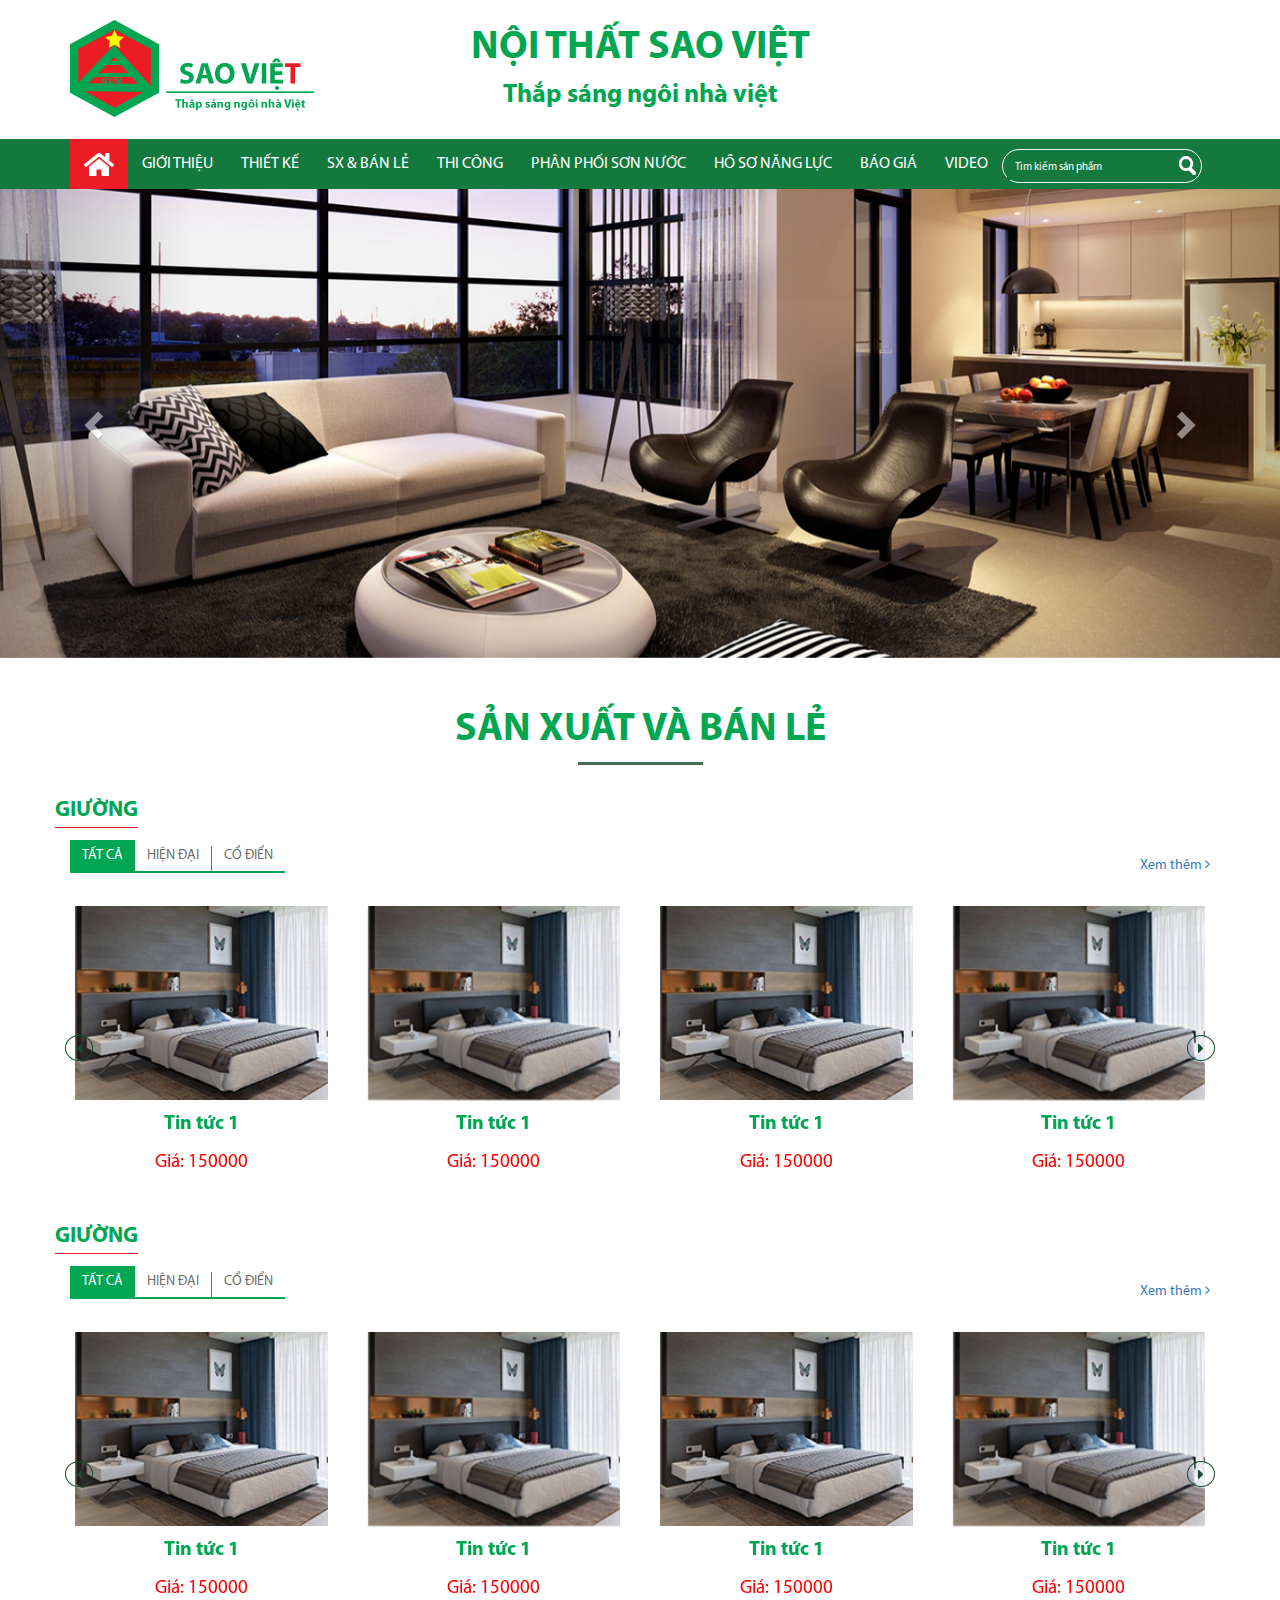
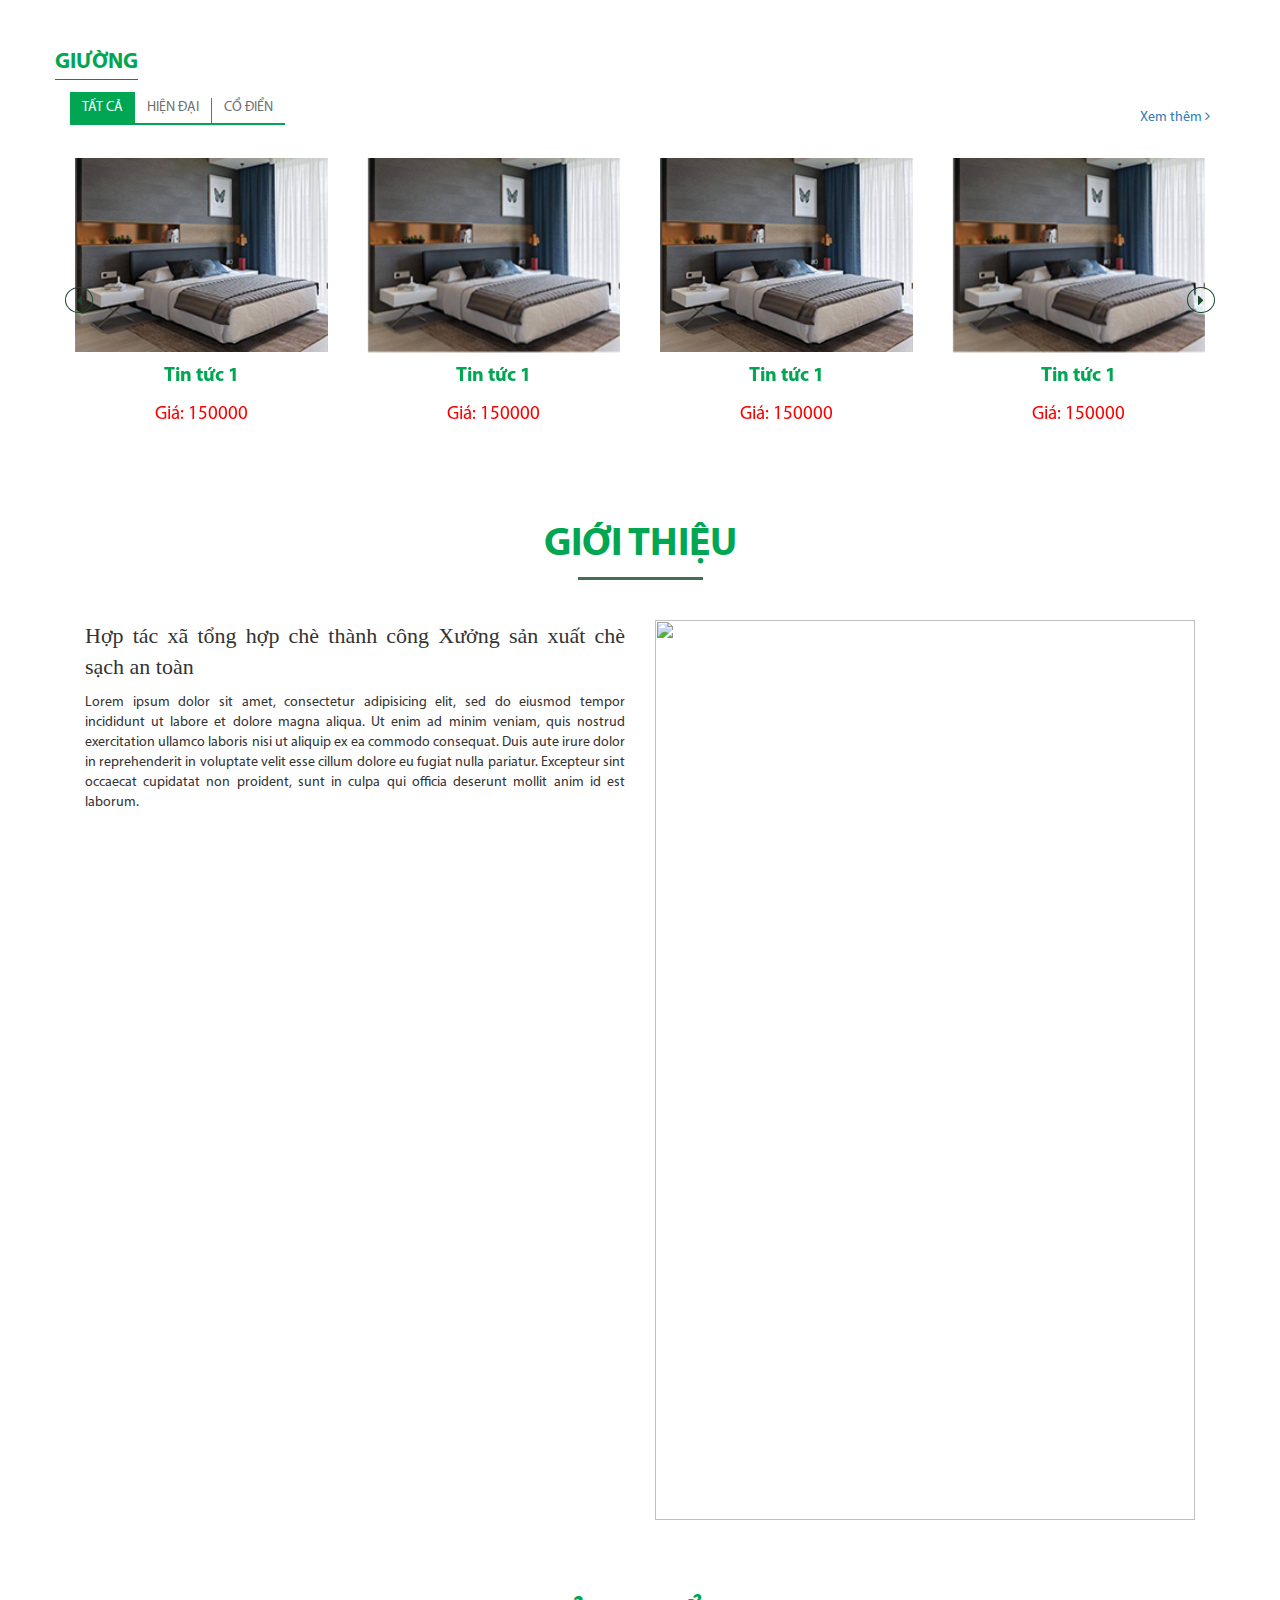
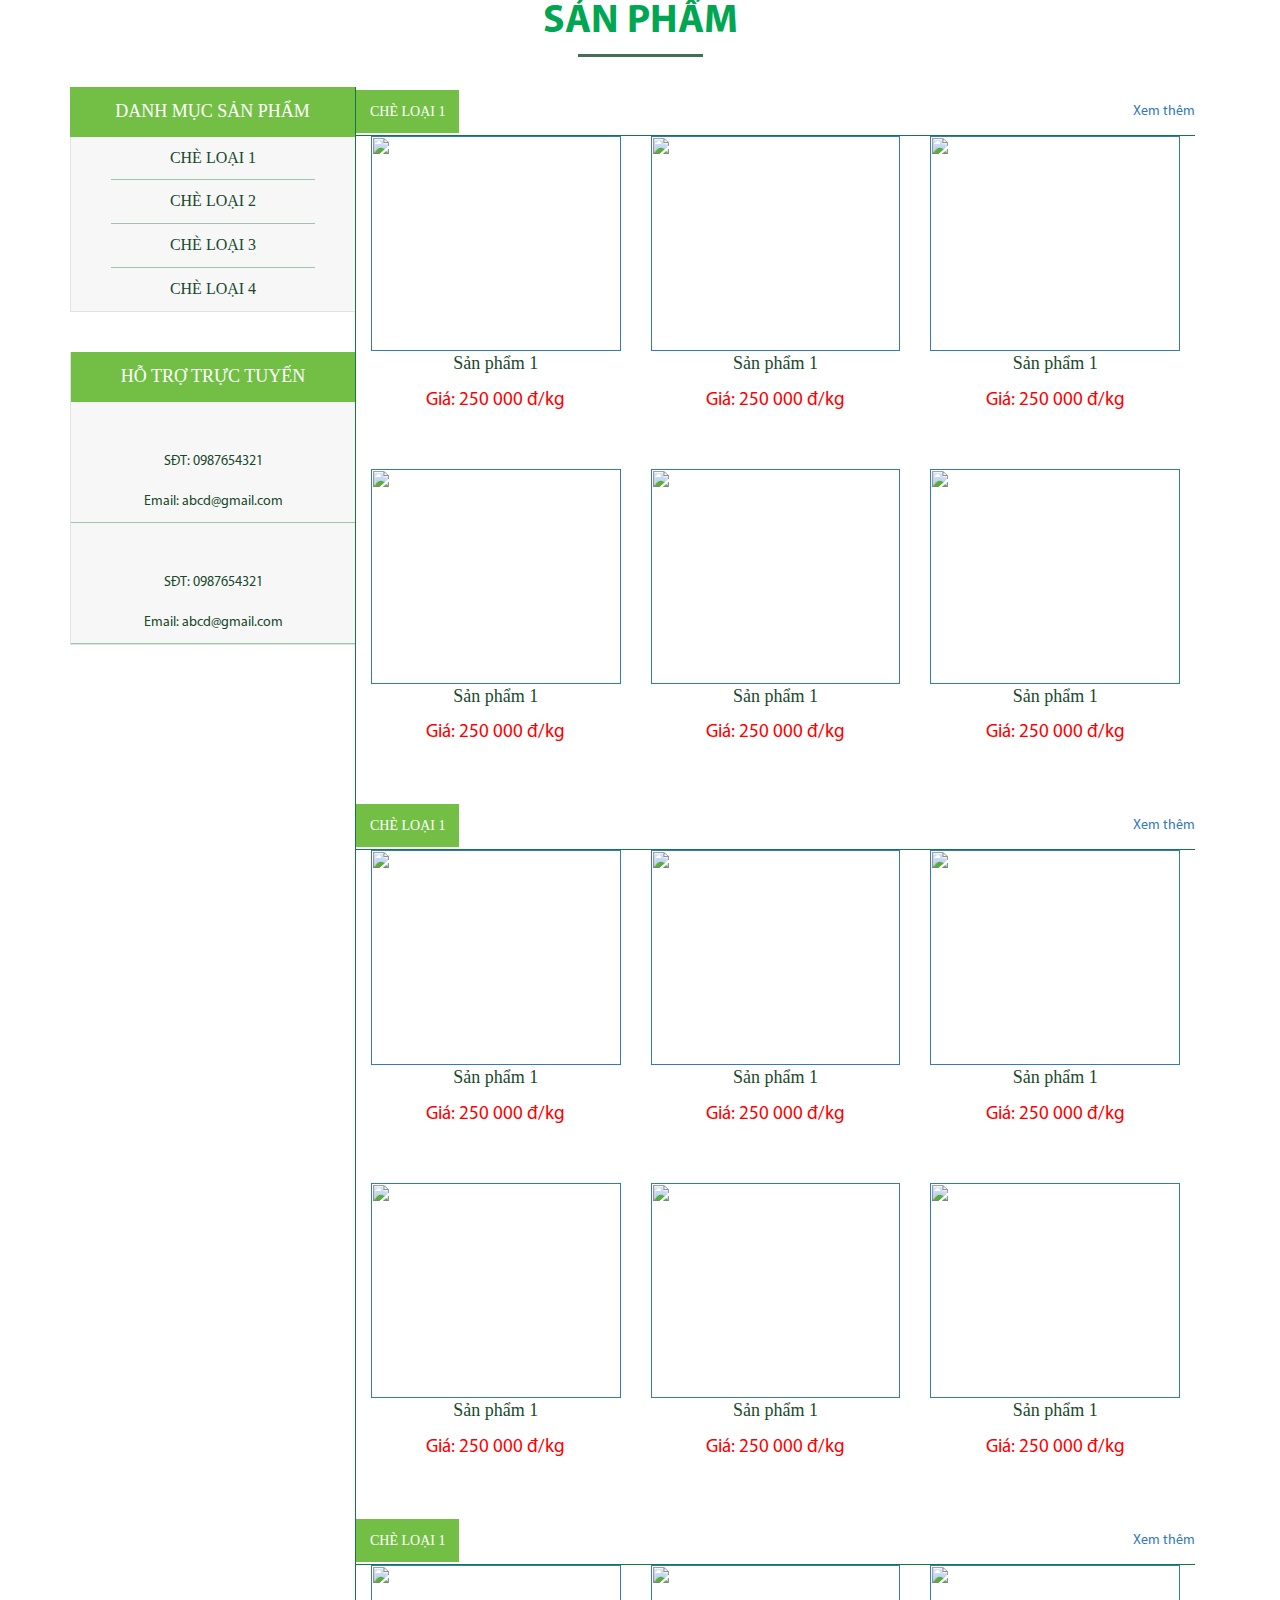
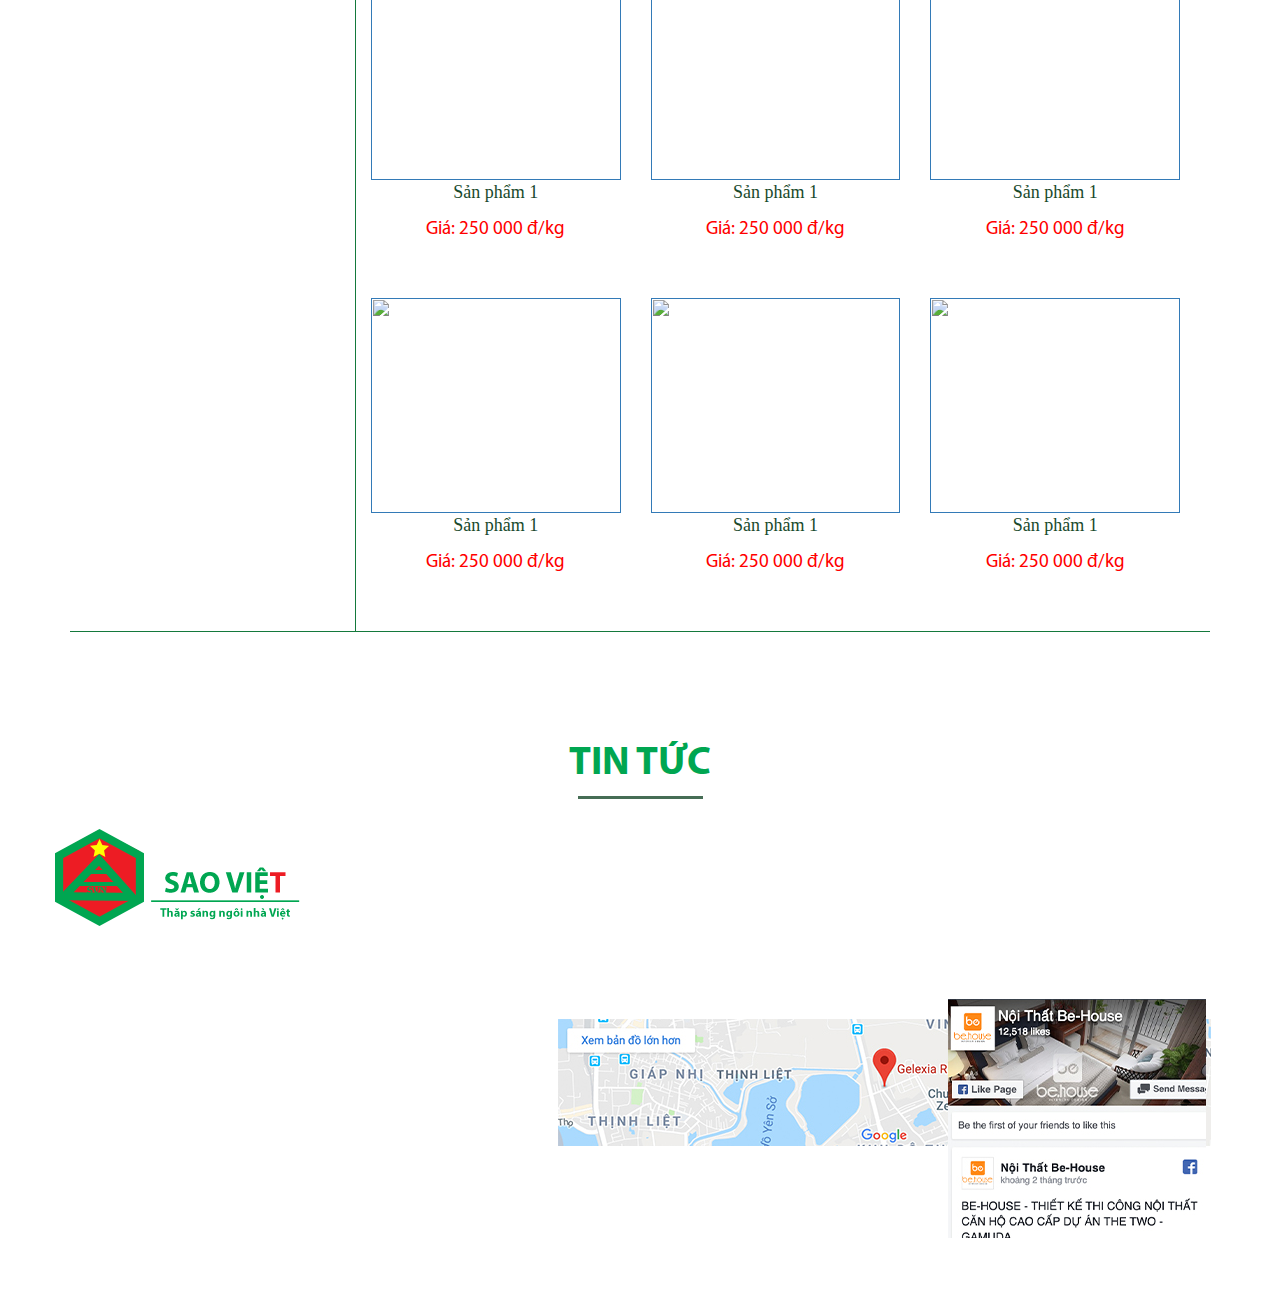
==== index.html @ bfa1d826 "first commit" ====
<html>

<head>
	<meta charset="utf-8" />
	<meta name="viewport" content="width=device-width, initial-scale=1">
	<title>Trang chủ</title>
    <!-- <link href="mmenu/jquery.mmenu.all.min.css" rel="stylesheet" /> -->
	<link rel="stylesheet" type="text/css" href="css/animate.css" />
    <link rel="stylesheet" type="text/css" href="css/owl.carousel.css" />
    <link rel="stylesheet" type="text/css" href="css/bootstrap.min.css" />
    <link rel="stylesheet" type="text/css" href="css/font-awesome.min.css" />
    <link rel="stylesheet" type="text/css" href="css/jquery.bxslider.css" />
    <link rel="stylesheet" type="text/css" href="css/jquery.fancybox.min.css" />
    <link rel="stylesheet" type="text/css" href="css/slick.css" />
    <link rel="stylesheet" type="text/css" href="css/style.css" />
    <link rel="stylesheet" type="text/css" href="css/cus.css" />
    <link rel="stylesheet" type="text/css" href="css/responsive.css" />
    <script src="js/jquery-2.1.4.min.js"></script>
    <script src="js/bootstrap.min.js"></script>
    <script src="js/owl.carousel.min.js"></script> 
    
    <script src="js/slick.min.js"></script>
    <script src="js/jquery.fancybox.min.js"></script>
    <script src="js/script.js"></script>
</head>

<body>
	<header id="header" class="">
        <div class="container">
            <div class="row">
                <div class="top_header">
                    <div class="col-md-3 col-xs-12 box-logo">
                        <a href="" title=""><img src="images/logo.png" class="logo-img" alt=""></a>
                    </div>
                    <div class="col-md-6 col-xs-12">
                        <p class="company_name">Nội thất sao việt</p>
                        <p class="company_namex">Thắp sáng ngôi nhà việt</p>
                        
                    </div>
                    <div class="col-md-3"></div>
                </div>
            </div>
            
        </div>
    </header><!-- /header -->
    
    <div class="menu visible-lg visible-md">         
        <div class="container">
            <ul class="navi">
                <li class="active"><a href=""><img src="images/home.png" alt=""></a></li>
                <li>
                    <a href="#">
                        Giới thiệu
                    </a>
                    
                </li>
                <li>
                    <a href="#">Thiết kế
                    </a>
                    <ul class="vk-menu__child">
                        <li><a href="">Công trình 1</a></li>
                        <li><a href="">Công trình 1</a></li>
                        <li><a href="">Công trình 1</a></li>                        
                    </ul>
                </li>
                <li>
                    <a href="#">SX & bán lẻ
                    </a>
                    <ul class="vk-menu__child">
                        <li><a href="">Công trình 1</a></li>
                        <li><a href="">Công trình 1</a></li>
                        <li><a href="">Công trình 1</a></li>                        
                    </ul>
                </li>
                <li>
                    <a href="#">Thi công</a>                    
                </li>
                
                <li><a href="#" title="">Phân phối sơn nước</a></li>
                <li><a href="#" title="">Hồ sơ năng lực</a></li>
                <li><a href="#" title="">Báo giá</a></li>
                <li><a href="#" title="">Video</a></li>
                <li class="box-search">
                    <div class="search-text" id="search_text">
                        <form action="">
                            <div class="form-group" style="margin-bottom: 0px;">
                                <input type="text" placeholder="Tìm kiếm sản phẩm" class="input-search text" name="txtSearch">
                                <input type="submit" class="btn-search" id="search_btn" name="">
                            </div>
                        </form>
                    </div>
                </li>
                
            </ul> 
        </div>           
    </div>
    <div class="visible-xs visible-sm">
        <div class="vk-header__search">
            <div class="container">
                <a href="#menuMobile" class="menu_Mobile" data-toggle="collapse" class="_btn d-lg-none menu_title"><i class="fa fa-bars"></i> Menu</a>
            </div>
        </div>
        <nav class="vk-header__menu-mobile">
            <ul class="vk-menu__mobile collapse" id="menuMobile">
                <li><a href="#">Trang chủ</a></li>
                <li>
                    <a href="#">Giới thiệu</a>
                    
                </li>
                <li>
                    <a href="#">Thiết kế</a>
                    <a href="#menu1" data-toggle="collapse" class="_arrow-mobile"><i class="_icon fa fa-angle-down"></i></a>
                    <ul class="collapse" id="menu1">
                        <li><a href="#">Công trình 1</a></li>
                        <li><a href="#">Công trình 1</a></li>
                        <li><a href="#">Công trình 1</a></li>
                        <li><a href="#">Công trình 1</a></li>
                        <li><a href="#">Công trình 1</a></li>
                        
                    </ul>
                </li>
                <li>
                    <a href="#">SX & Bán lẻ</a>
                    <a href="#menu2" data-toggle="collapse" class="_arrow-mobile"><i class="_icon fa fa-angle-down"></i></a>
                    <ul class="collapse" id="menu2">
                        <li><a href="#">Công trình 1</a></li>
                        <li><a href="#">Công trình 1</a></li>
                        <li><a href="#">Công trình 1</a></li>
                        <li><a href="#">Công trình 1</a></li>
                        <li><a href="#">Công trình 1</a></li>
                        
                    </ul>
                </li>
                <li>
                    <a href="#">Thi công</a>
                    <a href="#menu3" data-toggle="collapse" class="_arrow-mobile"><i class="_icon fa fa-angle-down"></i></a>
                    <ul class="collapse" id="menu3">
                        <li><a href="#">Công trình 1</a></li>
                        <li><a href="#">Công trình 1</a></li>
                        <li><a href="#">Công trình 1</a></li>
                        <li><a href="#">Công trình 1</a></li>
                        <li><a href="#">Công trình 1</a></li>
                        
                    </ul>
                </li>
                <li>
                    <a href="#">Phân phối sơn nước</a>
                    <a href="#menu4" data-toggle="collapse" class="_arrow-mobile"><i class="_icon fa fa-angle-down"></i></a>
                    <ul class="collapse" id="menu5">
                        <li><a href="#">Công trình 1</a></li>
                        <li><a href="#">Công trình 1</a></li>
                        <li><a href="#">Công trình 1</a></li>
                        <li><a href="#">Công trình 1</a></li>
                        <li><a href="#">Công trình 1</a></li>
                        
                    </ul>
                </li>
                <li><a href="#">Hồ sơ năng lực</a></li>
                <li><a href="#">Báo giá</a></li>
                <li><a href="#">Video</a></li>
                
            </ul>
        </nav>
        
    </div>
    <div class="slider">
        
        <div class="">
            <div class="">
                <div id="carousel-id" class="carousel slide" data-ride="carousel">
                   
                    <div class="carousel-inner">
                        <div class="item">
                            <img src="images/banner.jpg">
                        </div>
                        <div class="item">
                           <img src="images/banner.jpg">
                           
                        </div>
                        <div class="item active">
                            
                           <img src="images/banner.jpg">
                        </div>
                    </div>
                    <a class="left carousel-control" href="#carousel-id" data-slide="prev"><span class="glyphicon glyphicon-chevron-left"></span></a>
                    <a class="right carousel-control" href="#carousel-id" data-slide="next"><span class="glyphicon glyphicon-chevron-right"></span></a>
                </div>
            </div>
        </div>
    </div>
    <div class="content-home">
        <div class="container">
            <div class="row">
                <h2 class="title_home">Sản xuất và bán lẻ</h2>
                <div class="dongke"><span></span></div>
                <div class="list-cate-product mt-30">
                    <div class="pull-left"><a href="" class="cate-name">Giường</a></div>
                    <div class="box-cate">
                        <div class="top-box">
                            <ul class="cate-child">
                                <li class="active"><a href="" title="">Tất cả</a></li>
                                <li><a href="" title="">Hiện đại</a></li>
                                <li><a href="" title="">Cổ điển</a></li>
                            </ul>
                            <div class="pull-right"><a href="" class="read-more">Xem thêm <i class="fa fa-angle-right"></i></a></div>
                        </div>
                        <div class="list-product-item">
                            <div class="owl-carousel owl-theme owl-carousel-product owl-carousel-product2">
                                <div class="item">
                                    <a href="" title=""><img src="images/p1.jpg" alt="">
                                    </a>
                                    
                                    <div class="footer-cate">
                                        <p class="name_product"><a href="" title="">Tin tức 1</a></p>
                                        <div class="price tac">
                                            <span class="price_news">Giá: 150000</span>
                                        </div>
                                    </div>
                                </div>
                                <div class="item">
                                    <a href="" title=""><img src="images/p1.jpg" alt="">
                                    </a>
                                    <div class="footer-cate">
                                        <p class="name_product"><a href="" title="">Tin tức 1</a></p>
                                        <div class="price tac">
                                            <span class="price_news">Giá: 150000</span>
                                        </div>
                                    </div>
                                </div>
                                <div class="item">
                                    <a href="" title=""><img src="images/p1.jpg" alt="">
                                    </a>
                                    <div class="footer-cate">
                                        <p class="name_product"><a href="" title="">Tin tức 1</a></p>
                                        <div class="price tac">
                                            <span class="price_news">Giá: 150000</span>
                                        </div>
                                    </div>
                                </div>
                                <div class="item">
                                    <a href="" title=""><img src="images/p1.jpg" alt="">
                                    </a>
                                    <div class="footer-cate">
                                        <p class="name_product"><a href="" title="">Tin tức 1</a></p>
                                        <div class="price tac">
                                            <span class="price_news">Giá: 150000</span>
                                        </div>
                                    </div>
                                </div>
                                <div class="item">
                                    <a href="" title=""><img src="images/p1.jpg" alt="">
                                    </a>
                                    <div class="footer-cate">
                                        <p class="name_product"><a href="" title="">Tin tức 1</a></p>
                                        <div class="price tac">
                                            <span class="price_news">Giá: 150000</span>
                                        </div>
                                    </div>
                                </div>
                                <div class="item">
                                    <a href="" title=""><img src="images/p1.jpg" alt="">
                                    </a>
                                    <div class="footer-cate">
                                        <p class="name_product"><a href="" title="">Tin tức 1</a></p>
                                        <div class="price tac">
                                            <span class="price_news">Giá: 150000</span>
                                        </div>
                                    </div>
                                </div>
                            </div>
                        </div>                        
                    </div>
                </div>
                <div class="list-cate-product mt-30">
                    <div class="pull-left"><a href="" class="cate-name">Giường</a></div>
                    <div class="box-cate">
                        <div class="top-box">
                            <ul class="cate-child">
                                <li class="active"><a href="" title="">Tất cả</a></li>
                                <li><a href="" title="">Hiện đại</a></li>
                                <li><a href="" title="">Cổ điển</a></li>
                            </ul>
                            <div class="pull-right"><a href="" class="read-more">Xem thêm <i class="fa fa-angle-right"></i></a></div>
                        </div>
                        <div class="list-product-item">
                            <div class="owl-carousel owl-theme owl-carousel-product owl-carousel-product2">
                                <div class="item">
                                    <a href="" title=""><img src="images/p1.jpg" alt="">
                                    </a>
                                    
                                    <div class="footer-cate">
                                        <p class="name_product"><a href="" title="">Tin tức 1</a></p>
                                        <div class="price tac">
                                            <span class="price_news">Giá: 150000</span>
                                        </div>
                                    </div>
                                </div>
                                <div class="item">
                                    <a href="" title=""><img src="images/p1.jpg" alt="">
                                    </a>
                                    <div class="footer-cate">
                                        <p class="name_product"><a href="" title="">Tin tức 1</a></p>
                                        <div class="price tac">
                                            <span class="price_news">Giá: 150000</span>
                                        </div>
                                    </div>
                                </div>
                                <div class="item">
                                    <a href="" title=""><img src="images/p1.jpg" alt="">
                                    </a>
                                    <div class="footer-cate">
                                        <p class="name_product"><a href="" title="">Tin tức 1</a></p>
                                        <div class="price tac">
                                            <span class="price_news">Giá: 150000</span>
                                        </div>
                                    </div>
                                </div>
                                <div class="item">
                                    <a href="" title=""><img src="images/p1.jpg" alt="">
                                    </a>
                                    <div class="footer-cate">
                                        <p class="name_product"><a href="" title="">Tin tức 1</a></p>
                                        <div class="price tac">
                                            <span class="price_news">Giá: 150000</span>
                                        </div>
                                    </div>
                                </div>
                                <div class="item">
                                    <a href="" title=""><img src="images/p1.jpg" alt="">
                                    </a>
                                    <div class="footer-cate">
                                        <p class="name_product"><a href="" title="">Tin tức 1</a></p>
                                        <div class="price tac">
                                            <span class="price_news">Giá: 150000</span>
                                        </div>
                                    </div>
                                </div>
                                <div class="item">
                                    <a href="" title=""><img src="images/p1.jpg" alt="">
                                    </a>
                                    <div class="footer-cate">
                                        <p class="name_product"><a href="" title="">Tin tức 1</a></p>
                                        <div class="price tac">
                                            <span class="price_news">Giá: 150000</span>
                                        </div>
                                    </div>
                                </div>
                            </div>
                        </div>                        
                    </div>
                </div>
                <div class="list-cate-product mt-30">
                    <div class="pull-left"><a href="" class="cate-name">Giường</a></div>
                    <div class="box-cate">
                        <div class="top-box">
                            <ul class="cate-child">
                                <li class="active"><a href="" title="">Tất cả</a></li>
                                <li><a href="" title="">Hiện đại</a></li>
                                <li><a href="" title="">Cổ điển</a></li>
                            </ul>
                            <div class="pull-right"><a href="" class="read-more">Xem thêm <i class="fa fa-angle-right"></i></a></div>
                        </div>
                        <div class="list-product-item">
                            <div class="owl-carousel owl-theme owl-carousel-product owl-carousel-product2">
                                <div class="item">
                                    <a href="" title=""><img src="images/p1.jpg" alt="">
                                    </a>
                                    
                                    <div class="footer-cate">
                                        <p class="name_product"><a href="" title="">Tin tức 1</a></p>
                                        <div class="price tac">
                                            <span class="price_news">Giá: 150000</span>
                                        </div>
                                    </div>
                                </div>
                                <div class="item">
                                    <a href="" title=""><img src="images/p1.jpg" alt="">
                                    </a>
                                    <div class="footer-cate">
                                        <p class="name_product"><a href="" title="">Tin tức 1</a></p>
                                        <div class="price tac">
                                            <span class="price_news">Giá: 150000</span>
                                        </div>
                                    </div>
                                </div>
                                <div class="item">
                                    <a href="" title=""><img src="images/p1.jpg" alt="">
                                    </a>
                                    <div class="footer-cate">
                                        <p class="name_product"><a href="" title="">Tin tức 1</a></p>
                                        <div class="price tac">
                                            <span class="price_news">Giá: 150000</span>
                                        </div>
                                    </div>
                                </div>
                                <div class="item">
                                    <a href="" title=""><img src="images/p1.jpg" alt="">
                                    </a>
                                    <div class="footer-cate">
                                        <p class="name_product"><a href="" title="">Tin tức 1</a></p>
                                        <div class="price tac">
                                            <span class="price_news">Giá: 150000</span>
                                        </div>
                                    </div>
                                </div>
                                <div class="item">
                                    <a href="" title=""><img src="images/p1.jpg" alt="">
                                    </a>
                                    <div class="footer-cate">
                                        <p class="name_product"><a href="" title="">Tin tức 1</a></p>
                                        <div class="price tac">
                                            <span class="price_news">Giá: 150000</span>
                                        </div>
                                    </div>
                                </div>
                                <div class="item">
                                    <a href="" title=""><img src="images/p1.jpg" alt="">
                                    </a>
                                    <div class="footer-cate">
                                        <p class="name_product"><a href="" title="">Tin tức 1</a></p>
                                        <div class="price tac">
                                            <span class="price_news">Giá: 150000</span>
                                        </div>
                                    </div>
                                </div>
                            </div>
                        </div>                        
                    </div>
                </div>
            </div>
        </div>
    </div>
    <div class="content-home">
        <div class="container">
            <h2 class="title_home">Giới thiệu</h2>
            <div class="dongke"><span></span></div>
            <div class="box-about">
                <div class="col-md-6 col-xs-12 left">
                    <p style="font-family: OpenB; font-size: 22px;">Hợp tác xã tổng hợp chè thành công Xưởng sản xuất chè sạch an toàn</p>
                    <p>Lorem ipsum dolor sit amet, consectetur adipisicing elit, sed do eiusmod
                    tempor incididunt ut labore et dolore magna aliqua. Ut enim ad minim veniam,
                    quis nostrud exercitation ullamco laboris nisi ut aliquip ex ea commodo
                    consequat. Duis aute irure dolor in reprehenderit in voluptate velit esse
                    cillum dolore eu fugiat nulla pariatur. Excepteur sint occaecat cupidatat non
                    proident, sunt in culpa qui officia deserunt mollit anim id est laborum.</p>
                </div>
                <div class="col-md-6 col-xs-12 right">
                    <img src="images/about.jpg" alt="" style="width: 100%;">
                </div>
            </div>
        </div>
    </div>
    <div class="content-home">
        <div class="container">
            <h2 class="title_home">Sản phẩm</h2>
            <div class="dongke"><span></span></div>
            <div class="box-product-home">
                <div class="col-md-3 left pdr-0 pdl-0">
                    <div class="title-cate"><h4>Danh mục sản phẩm</h4></div>
                    <div class="list-category">
                        <p class=""><a href="" title="">Chè loại 1</a></p>
                        <p><a href="" title=""><span>Chè loại 2</span></a></p>
                        <p><a href="" title=""><span>Chè loại 3</span></a></p>
                        <p><a href="" title=""><span>Chè loại 4</span></a></p>
                    </div>
                    <div class="list-category box-support">
                        <div class="title-cate"><h4>Hỗ trợ trực tuyến</h4></div>
                        <div class="box1">
                            <p><img src="images/a1.png" alt=""></p>
                            <p>SĐT: 0987654321</p>
                            <p>Email: abcd@gmail.com</p>
                        </div>
                        <div class="box1">
                            <p><img src="images/a1.png" alt=""></p>
                            <p>SĐT: 0987654321</p>
                            <p>Email: abcd@gmail.com</p>
                        </div>
                    </div>
                </div>
                <div class="col-md-9 pdl-0 right">
                    <div class="box-cate1">
                        <div class="top-head">
                            <div class="pull-left"><span class="name-cate">Chè loại 1</span></div>
                            <div class="pull-right"><a href="" title="">Xem thêm</a></div>
                        </div>
                        <div class="list-item-product">
                            <div class="col-md-4 mb-30">
                                <a href="" title="">
                                    <img src="images/sp1.jpg" alt="">
                                    <p class="product_name name_news"><a href="" title="">Sản phẩm 1</a></p>
                                </a>
                                <p class="price">Giá: 250 000 đ/kg</p>
                            </div>
                            <div class="col-md-4 mb-30">
                                <a href="" title="">
                                    <img src="images/sp1.jpg" alt="">
                                    <p class="product_name name_news"><a href="" title="">Sản phẩm 1</a></p>
                                </a>
                                <p class="price">Giá: 250 000 đ/kg</p>
                            </div>
                            <div class="col-md-4 mb-30">
                                <a href="" title="">
                                    <img src="images/sp1.jpg" alt="">
                                    <p class="product_name name_news"><a href="" title="">Sản phẩm 1</a></p>
                                </a>
                                <p class="price">Giá: 250 000 đ/kg</p>
                            </div>
                            <div class="col-md-4 mb-30">
                                <a href="" title="">
                                    <img src="images/sp1.jpg" alt="">
                                    <p class="product_name name_news"><a href="" title="">Sản phẩm 1</a></p>
                                </a>
                                <p class="price">Giá: 250 000 đ/kg</p>
                            </div>
                            <div class="col-md-4 mb-30">
                                <a href="" title="">
                                    <img src="images/sp1.jpg" alt="">
                                    <p class="product_name name_news"><a href="" title="">Sản phẩm 1</a></p>
                                </a>
                                <p class="price">Giá: 250 000 đ/kg</p>
                            </div>
                            <div class="col-md-4 mb-30">
                                <a href="" title="">
                                    <img src="images/sp1.jpg" alt="">
                                    <p class="product_name name_news"><a href="" title="">Sản phẩm 1</a></p>
                                </a>
                                <p class="price">Giá: 250 000 đ/kg</p>
                            </div>
                        </div>
                    </div>
                    <div class="box-cate1">
                        <div class="top-head">
                            <div class="pull-left"><span class="name-cate">Chè loại 1</span></div>
                            <div class="pull-right"><a href="" title="">Xem thêm</a></div>
                        </div>
                        <div class="list-item-product">
                            <div class="col-md-4 mb-30">
                                <a href="" title="">
                                    <img src="images/sp1.jpg" alt="">
                                    <p class="product_name name_news"><a href="" title="">Sản phẩm 1</a></p>
                                </a>
                                <p class="price">Giá: 250 000 đ/kg</p>
                            </div>
                            <div class="col-md-4 mb-30">
                                <a href="" title="">
                                    <img src="images/sp1.jpg" alt="">
                                    <p class="product_name name_news"><a href="" title="">Sản phẩm 1</a></p>
                                </a>
                                <p class="price">Giá: 250 000 đ/kg</p>
                            </div>
                            <div class="col-md-4 mb-30">
                                <a href="" title="">
                                    <img src="images/sp1.jpg" alt="">
                                    <p class="product_name name_news"><a href="" title="">Sản phẩm 1</a></p>
                                </a>
                                <p class="price">Giá: 250 000 đ/kg</p>
                            </div>
                            <div class="col-md-4 mb-30">
                                <a href="" title="">
                                    <img src="images/sp1.jpg" alt="">
                                    <p class="product_name name_news"><a href="" title="">Sản phẩm 1</a></p>
                                </a>
                                <p class="price">Giá: 250 000 đ/kg</p>
                            </div>
                            <div class="col-md-4 mb-30">
                                <a href="" title="">
                                    <img src="images/sp1.jpg" alt="">
                                    <p class="product_name name_news"><a href="" title="">Sản phẩm 1</a></p>
                                </a>
                                <p class="price">Giá: 250 000 đ/kg</p>
                            </div>
                            <div class="col-md-4 mb-30">
                                <a href="" title="">
                                    <img src="images/sp1.jpg" alt="">
                                    <p class="product_name name_news"><a href="" title="">Sản phẩm 1</a></p>
                                </a>
                                <p class="price">Giá: 250 000 đ/kg</p>
                            </div>
                        </div>
                    </div>
                    <div class="box-cate1">
                        <div class="top-head">
                            <div class="pull-left"><span class="name-cate">Chè loại 1</span></div>
                            <div class="pull-right"><a href="" title="">Xem thêm</a></div>
                        </div>
                        <div class="list-item-product">
                            <div class="col-md-4 mb-30">
                                <a href="" title="">
                                    <img src="images/sp1.jpg" alt="">
                                    <p class="product_name name_news"><a href="" title="">Sản phẩm 1</a></p>
                                </a>
                                <p class="price">Giá: 250 000 đ/kg</p>
                            </div>
                            <div class="col-md-4 mb-30">
                                <a href="" title="">
                                    <img src="images/sp1.jpg" alt="">
                                    <p class="product_name name_news"><a href="" title="">Sản phẩm 1</a></p>
                                </a>
                                <p class="price">Giá: 250 000 đ/kg</p>
                            </div>
                            <div class="col-md-4 mb-30">
                                <a href="" title="">
                                    <img src="images/sp1.jpg" alt="">
                                    <p class="product_name name_news"><a href="" title="">Sản phẩm 1</a></p>
                                </a>
                                <p class="price">Giá: 250 000 đ/kg</p>
                            </div>
                            <div class="col-md-4 mb-30">
                                <a href="" title="">
                                    <img src="images/sp1.jpg" alt="">
                                    <p class="product_name name_news"><a href="" title="">Sản phẩm 1</a></p>
                                </a>
                                <p class="price">Giá: 250 000 đ/kg</p>
                            </div>
                            <div class="col-md-4 mb-30">
                                <a href="" title="">
                                    <img src="images/sp1.jpg" alt="">
                                    <p class="product_name name_news"><a href="" title="">Sản phẩm 1</a></p>
                                </a>
                                <p class="price">Giá: 250 000 đ/kg</p>
                            </div>
                            <div class="col-md-4 mb-30">
                                <a href="" title="">
                                    <img src="images/sp1.jpg" alt="">
                                    <p class="product_name name_news"><a href="" title="">Sản phẩm 1</a></p>
                                </a>
                                <p class="price">Giá: 250 000 đ/kg</p>
                            </div>
                        </div>
                    </div>
                </div>
            </div>
        </div>
    </div>
    <div class="content-home">
        <div class="container">
            <h2 class="title_home">Tin tức</h2>
            <div class="dongke"><span></span></div>
            
            <div class="list-item-news">
                <div class="owl-carousel owl-theme owl-carousel-news">
                    <div class="item">
                        <a href="" title=""><img src="images/news1.jpg" alt="">
                        </a>
                        <p class="name_news"><a href="" title="">Tin tức 1</a></p>
                        <div class="description-news">
                            Lorem ipsum dolor sit amet, consectetur adipisicing elit, sed do eiusmod
                            tempor incididunt ut labore et dolore magna aliqua.
                        </div>
                    </div>
                    <div class="item">
                        <a href="" title=""><img src="images/news2.jpg" alt="">
                        </a>
                        <p class="name_news"><a href="" title="">Tin tức 1</a></p>
                        <div class="description-news">
                            Lorem ipsum dolor sit amet, consectetur adipisicing elit, sed do eiusmod
                            tempor incididunt ut labore et dolore magna aliqua.
                        </div>
                    </div>
                    <div class="item">
                        <a href="" title=""><img src="images/news3.jpg" alt="">
                        </a>
                        <p class="name_news"><a href="" title="">Tin tức 1</a></p>
                        <div class="description-news">
                            Lorem ipsum dolor sit amet, consectetur adipisicing elit, sed do eiusmod
                            tempor incididunt ut labore et dolore magna aliqua.
                        </div>
                    </div>
                    <div class="item">
                        <a href="" title=""><img src="images/news3.jpg" alt="">
                        </a>
                        <p class="name_news"><a href="" title="">Tin tức 1</a></p>
                        <div class="description-news">
                            Lorem ipsum dolor sit amet, consectetur adipisicing elit, sed do eiusmod
                            tempor incididunt ut labore et dolore magna aliqua.
                        </div>
                    </div>
                </div>
            </div>
        </div>
    </div>
    <footer>
        <div class="container">
            <div class="row top">
                <div class="col-md-5 info pdl-0">
                    <div class="box-logo"><a href="" title=""><img src="images/logo.png" alt=""></a></div>
                    <h3>Hợp tác xã tổng hợp chè thành công</h3>
                    <p>Xưởng sản xuất: Quyết tiến - Tức Tranh - Phú Lương - Thái Nguyên</p>
                    <p>Cửa hàng GTSP: Số nhà 177 -181 Đông Ngạc - Bắc Từ Liêm - Hà Nội</p>
                    <p>SĐT: 0824 070 555 - 0362 556 688 - 0866 132 989</p>
                </div>
                <div class="col-md-4">
                    <p class="map">Bản đồ</p>
                    <div class="box-map">
                        <img src="images/map.jpg" alt="">
                    </div>
                </div>
                <div class="col-md-3 pdr-0">
                    <p class="map">Fanpage</p>
                    <div class="box-page">
                        <img src="images/page.jpg" alt="">
                    </div>
                </div> 
            </div>
            <div class="row">
                <p style="text-align: center; margin-bottom: 30px;">Designed by hungthinhads.com</p>
            </div>
        </div>
    </footer>
</body>

</html>
---- css/style.css ----
*{padding:0;margin:0;}

a:hover{text-decoration:none !important}
ul li{list-style: none;}
.clear{
	clear: both;
}

body{
	font-family: 'MyriaR';
	font-size: 14px;
}
a:hover {
    text-decoration: none !important;
}
.pdl-0{
	padding-left: 0px !important;
}
.pdr-0{
	padding-right: 0px !important;
}
.pdt-10{
	padding-top: 10px;
}
.mt-30{
	margin-top: 30px;
	width: 100%;
	float: left;
}
.mb-30{
	margin-bottom: 30px;
}
@font-face {
    font-family: 'MyriaR';
    src: url('../fonts/MyriadPro-Regular.otf');
    font-style: normal;
}
@font-face {
    font-family: 'MyriaB';
    src: url('../fonts/MyriadPro-Bold.otf'); 
}
@font-face {
    font-family: 'MyriaL';
    src: url('../fonts/MyriadPro-Light.otf'); 
}
@font-face {
    font-family: 'MyriaS';
    src: url('../fonts/MyriadPro-Semibold.otf'); 
}
@font-face {
    font-family: 'MyriaI';
    src: url('../fonts/MyriadWebPro-Italic.ttf'); 
}
header, .slider{
	width: 100%;
	float: left;
}
.top_header{
	width: 100%;
	float: left;
	margin-top: 20px;
}
.company_name{
	font-size: 40px;
	font-family: MyriaB;
	color: #00a651;
	text-transform: uppercase;
	text-align: center;
	margin-bottom: 0px;
}
.company_namex{
	font-size: 26px;
	font-family: MyriaB;
	color: #00a651;
	/*text-transform: uppercase;*/
	text-align: center;
}
.box-item-header{
	font-size: 18px;
}
.logo-img{
	/*margin-top: 50px;*/
}
.slider{
	/*margin-top: 30px;*/
}
.slider img{
	width: 100%;
}

.menu{
	width: 100%;
	float: left;
	background: #14793c;
	margin-top: 15px;
	/*height: 35px;*/
}
.menu ul.navi{
	width: 100%;
	float: left;
	margin-bottom: 0px;
}
.menu ul.navi > li{
	float: left;
    position: relative;
    padding:10px 0px;
    
}
.menu ul.navi > li.active{
	background: #ed1c24;
}
.menu ul.navi > li a{
	color: #fff;
	text-transform: uppercase;
	font-size: 16px;
	padding: 0px 14px;
	line-height: 30px;
}
.menu ul.navi > li:hover{
	background: #ed1c24;
}
.vk-menu__child{
	display: none;
	position: absolute;
    top: 50px;
    left: 0px;
    width: 240px;
    background: #00a651;
}
.vk-menu__child > li{
	margin-bottom: 3px;
	margin-top: 2px
}
.menu .navi li:hover > ul.vk-menu__child {
    display: block;
    z-index: 9999;
}
.vk-menu__child a{
	font-size: 16px !important;
	font-family: MyriaR !important;
}
#search_text {
    background: none repeat scroll 0 0 #14793c;
    border: 1px solid #fff;
    border-radius: 20px;
    /*height: 36px;*/
    /*margin: 15px auto;*/
    width: 200px;
    padding: 2px;
    float: left;
}
.box-search{
	padding-bottom: 0px !important;
	padding-right: 0px !important;
}
.box-search:hover{
	background: none !important;
}
.icon-shopping a, .icon-shopping{
	padding-left: 0px;
}
.icon-shopping a{
	padding:10px 0 0 0 !important;
	
}
.icon-shopping a i{
	font-size: 28px !important;
}
.box-search .text {
    background: none repeat scroll 0 0 #14793c;
    border: none;
    color: #333;
    float: left;
    font-size: 11px;
    width: 162px;
    height: 25px;
    margin: 3px 0 0 2px;
    padding: 5px 2px 5px 8px;
    box-shadow: none;
    color: #fff;
}
.box-search .text::placeholder {
  color: #fff;
}
#search_btn {
    background: url(../images/search.png) no-repeat scroll center center rgba(0, 0, 0, 0);
    border: medium none;
    cursor: pointer;
    font-size: 0;
    height: 20px;
    margin: 3px 0 0 10px;
    width: 17px;
}
.content-home{
	margin-top: 30px;
	margin-bottom: 30px;
	width: 100%;
	float: left;
	/*text-align: center;*/
}

.title_home{
	font-size: 40px;
	font-family: MyriaB;
	text-transform: uppercase;
	color: #00a651;
	text-align: center;
}
.box-about{
	width: 100%;
	float: left;
	margin-top: 40px;
}
.box-about .left{
	text-align: justify;
}
.list-cate-product, .top-box, .list-product-item {
    width: 100%;
    float: left;
}
.cate-name {
    font-size: 22px;
    text-transform: uppercase;
    font-family: MyriaB;
    color: #00a651;
    border-bottom: 1px solid #ed1c24;
    padding-bottom: 5px;
}
.cate-child li{
	float: left;
	border-bottom: 2px solid #00a651;
	padding-bottom: 5px;
	border-right: 1px solid #00a651;
}
.cate-child li:first-child, .cate-child li:last-child{
	border-right: 0px !important;
}
.cate-child li a{
	padding: 8px 12px;
	text-transform: uppercase;
	color: #6e6d6d;
}
.cate-child li.active a{
	background: #00a651;
	color: #fff;
}
.owl-carousel-product .item {
    margin-left: 20px;
    margin-right: 20px;
}
.name_product {
    font-family: MyriaB;
    font-size: 20px;
    text-align: center;
    padding-top: 10px;
}
.name_product a {
    color: #00a651;
}
.price {
    font-size: 18px;
    padding-bottom: 15px;
}
.top-box {
    margin-bottom: 30px;
    margin-top: 20px;
    padding-left: 15px;
    padding-right: 15px;
}
.owl-carousel-product .owl-controls .owl-nav .owl-prev {
    display: inline-block;
    position: absolute;
    top: 50%;
    margin-top: -14px;
    left: 10px;
    margin-left: 0px;
}
.owl-carousel-product .owl-controls .owl-nav .owl-next {
    display: inline-block;
    position: absolute;
    top: 50%;
    margin-top: -14px;
    right: 10px;
    margin-right: 0px;
}
.owl-carousel-product .owl-controls .owl-nav .owl-next i, .owl-carousel-product .owl-controls .owl-nav .owl-prev {
    border: 1px solid #18492b;
    border-radius: 50%;
    padding: 4px 10px;
    color: #18492b;
    font-size: 16px;
}
.name_news{
	text-align: center;
}
.name_news a{
	font-size: 18px;
	font-family: OpenB;
	color: #18492b;
}
.description-news{
	height: 80px;
	overflow:hidden;
}
.box-product-home{
	width: 100%;
	float: left;
	margin-bottom: 30px;
	margin-top: 30px;
	border-bottom: 1px solid #14793c;
}
.box-product-home .left{
	
}
.title-cate{
	text-transform: uppercase;
	font-size: 18px;
	font-family: OpenB;
	text-align: center;	
}

.title-cate h4{
	padding:15px;
	background: #73bf46;
	margin-top: 0px;
	margin-bottom: 0px;
	color: #fff;
}
.list-category{
	text-align: center;
	padding-left: 40px;
	padding-right: 40px;
	border-left: 1px solid #e2e2e2;
	border-bottom: 1px solid #e2e2e2;
	background: #f7f7f7
}
.list-category p{
	padding:10px;
	margin-bottom: 0px;
	border-bottom: 1px solid #9cc5ac;
}
.list-category p:last-child{
	border-bottom: none;
}
/*.list-category p:hover{
	background: #73bf46;
	color: #fff;
}*/
.list-category a{
	text-transform: uppercase;
	color: #18492b;
	font-size: 16px;
	font-family: OpenB;
}
.box-support{
	margin-top: 40px;
	padding-left: 0px !important;
	padding-right: 0px !important;
}
.box-support .box1{
	border-bottom: 1px solid #9cc5ac;
	padding-top: 20px;
	color: #18492b;
}
.box-support p{
	border-bottom: none;
}
.top-head{
	margin-top: 15px;
	border-bottom: 1px solid #14793c;
	width: 100%;
	float: left;
	padding-bottom: 13px;
}
.name-cate{
	background: #73bf46;
	padding: 14px;
	color: #fff;
	text-transform: uppercase;
	font-family: OpenB;
}
.box-product-home .right{
	border-left: 1px solid #14793c;
}
.list-item-product{
	width: 100%;
	float: left;
	text-align: center;
}
.list-item-product img{
	width: 100%;
	height: 215px;
}
.price{
	color: red;
	font-size: 19px;
	text-align: center;
}
footer{
	background: url(../images/bg_footer.jpg) center no-repeat;
	background-size: cover;
	width: 100%;
	float: left;
	color: #fff;
}
footer .row{
	/*margin-top: 30px;*/
}
.info h3{
	text-transform: uppercase;
	font-size: 21px;
	font-family: OpenB;
}
.info p{
	font-size: 19px;
	font-family: OpenB;
	text-transform: uppercase;
}
.map{
	font-size: 21px;
	text-transform: uppercase;
	font-family: OpenB;
	margin-top: 130px;
}
.box-map {
	margin-top: 30px;
}
.box-map iframe {
    width: 100% !important;
}
footer .top{
	border-bottom: 1px solid #fff;
	margin-bottom: 20px;
}
.vk-header__search {
    text-align: right;
}
.vk-menu__mobile {
    border-top: 3px solid white;
    padding: 0px 0px;
    text-transform: uppercase;
    background: #18492b;
}
.vk-menu__mobile li {
    position: relative;
}
.vk-menu__mobile li a {
    border-top: 1px solid rgba(255, 255, 255, 0.3);
    padding: 10px 15px;
    display: block;
    width: 100%;
    color: #fff;
}
.vk-menu__mobile li a._arrow-mobile {
    position: absolute;
    right: 0;
    top: 0;
    width: 50px;
    height: 42px;
    border-left: 1px solid rgba(255, 255, 255, 0.3);
    border-top: none;
    display: -webkit-box;
    display: -ms-flexbox;
    display: flex;
    -webkit-box-align: center;
    -ms-flex-align: center;
    align-items: center;
    -webkit-box-pack: center;
    -ms-flex-pack: center;
    justify-content: center;
}
.menu_Mobile{
	font-size: 18px;
	color: #18492b;
}
.dongke{
	width: 100%;
	float: left;
}
.dongke span{
	width: 125px;
	height: 3px;
	background: #466d55;
	margin:0 auto;
	display: block;
}
.btn-send {
    border: 1px solid #37b9e5;
    width: 80px;
    background: #fff;
    border-radius: 10px;
    color: #000;
    font-weight: bold;
    font-size: 16px;
}
.slider_customer{
	width: 100%;
	float: left;
	margin-top: 30px;
	background: url('../images/khachang.jpg') no-repeat;
	background-size: cover;
	color: #fff;
}
.slider_customer .item{
	text-align: center;
	padding: 30px;
	/*margin-bottom: 40px;*/
}
.slider_customer .item img{
	width: 124px;
	height: 124px;
	margin: auto;
}
.content_customer{
	color: #fff;
}
.cate_name{
	color: #555555;
	font-family: MyriaB;
}
.content-home-cate{
	width: 100%;
	float: left;
	margin-top: 20px;
	margin-bottom: 20px;
}
.crumb a{
	color: rgba(102,102,102,0.7);
	font-size: 14px;
	/*text-transform: uppercase;*/
}
.name_detail{
	font-size: 27px;
	color: #555;
	font-family: MyriaB;
	margin-top: 15px;
}
.description, .content_detail{
	font-size: 16px;
	color: #777;
}
.content_detail img{
	max-width: 100%;
	height: auto;
}
.title-about-home {
    color: #14793C;
    font-family: OpenB;
    font-size: 30px;
    /*margin-top: 50px;*/
}
.box-contact-home .p2 {
    font-size: 26px;
    font-family: MyriaB;
    color: #14793C;
}
#form-contact .form-control {
    margin-bottom: 10px;
}

.crumb{
	width: 100%;
	float: left;
	background: #F5F5F5;
}
.crumb .breadcrumb {
	margin-bottom: 0px;
}

.vk-calculator input {
    width: 70px;
    text-align: center;
    padding: 5px;
    font-size: 16px;
    border-color: #e2e2e2;
    border-width: 1px;
    background-color: transparent;
}
.vk-btn{
	margin-left: 20px;
	border:none;
	padding: 10px;
	background: #73BF46;
	color: #fff;
}
.des_detail_product{
	width: 100%;
	float: left;
	margin-top: 30px;
	margin-bottom: 30px;
}
.title-detail{
	font-size: 24px;
	font-family: OpenB;
	color: #73BF46;
	text-transform: uppercase;
}
.vk-table {
    width: 100%;
}
.vk-shopcart__table tr {
    border: 0px;
}
.vk-shopcart__table tr:first-child td, .vk-shopcart__table tr:first-child th {
    text-align: left;
}
.vk-shopcart__table td, .vk-shopcart__table th {
    padding: 10px 10px;
    text-align: center;
    display: block;
}
.order-2{
	width: 70px;
	text-align: center;
}
.vk-shopcart__heading{
	font-family: OpenB;
	font-size: 24px;
	text-transform: uppercase;
	margin-bottom: 30px;
}
.btn-update-cart{
	margin-left: 0px !important;
	font-size: 16px;
	text-transform: uppercase;
}
.vk-shopcart__total{
	font-size: 22px;
	color: #000;
}
.vk-shopcart__total span{
	color: #14793C;
	font-weight: bold;
}
---- css/cus.css ----
/*.slider-category h1{
	margin-top: 0px;
	font-size: 22px;
	text-transform: uppercase;
}*/
.owl-carousel-category .item{
	margin-left: 10px;
	margin-right: 10px;

}
.owl-carousel-category .owl-prev {
    position: absolute;
    right: 25px;
    top: -25px;
}
.owl-carousel-category .owl-next {
    position: absolute;
    right: 10px;
    top: -25px;
}
.owl-carousel-category a{
	color: #B88918;
}
.owl-carousel-category a:hover{
	color: #fff;
}
.owl-carousel-category .owl-next i, .owl-carousel-category .owl-prev i{
	font-size: 26px;
}
.vk-menu__mobile li {
    position: relative;
}
.vk-menu__mobile li a._arrow-mobile {
    position: absolute;
    right: 0;
    top: 0;
    width: 50px;
    height: 42px;
    border-left: 1px solid rgba(255, 255, 255, 0.3);
    border-top: none;
    display: -webkit-box;
    display: -ms-flexbox;
    display: flex;
    -webkit-box-align: center;
    -ms-flex-align: center;
    align-items: center;
    -webkit-box-pack: center;
    -ms-flex-pack: center;
    justify-content: center;
}
---- css/responsive.css ----
@media (max-width: 767px){
	.box-item-header{
		margin-bottom: 15px;
	}
	.logo-img{
		margin-top: 0px;
		text-align: center;
	}
	.box-logo{
		text-align: center;
	}
	.company_name{
		font-size: 30px;
	}
	.company_namex{
		font-size: 24px;
	}
	.name_slogan {
		font-size: 20px;
	}
	.des_slogan{
		height: 44px;
		overflow:hidden;
	}
	.title_home {
		font-size: 28px;
	}
	.info h3{
		text-align: center;
	}
	.info p{
		padding-left: 10px;
	}
	.map{
		margin-top: 40px;
	}
	.slider{
		margin-top: 20px;
	}
	.icon-shopping a i{
		font-size: 24px !important;
		color: #18492b !important;
	}
	.cart{
		padding:0px !important;
	}
}
@media (min-width: 768px) {
	.carousel-indicators{
		bottom: 0px;
	}
}
@media (min-width: 768px) and (max-width: 999px){
	
}
@media (min-width: 992px){
	.vk-shopcart__table td, .vk-shopcart__table th {
	    display: table-cell;
	    border-bottom: 1px solid #e2e2e2;
	}
	.vk-shopcart__table tr {
	    border: 0px;
	}
}

@media (min-width: 1000px) {
	.slider_customer .item{
		margin-bottom: 120px;
	}
}
@media (min-width: 1200px){
	
}
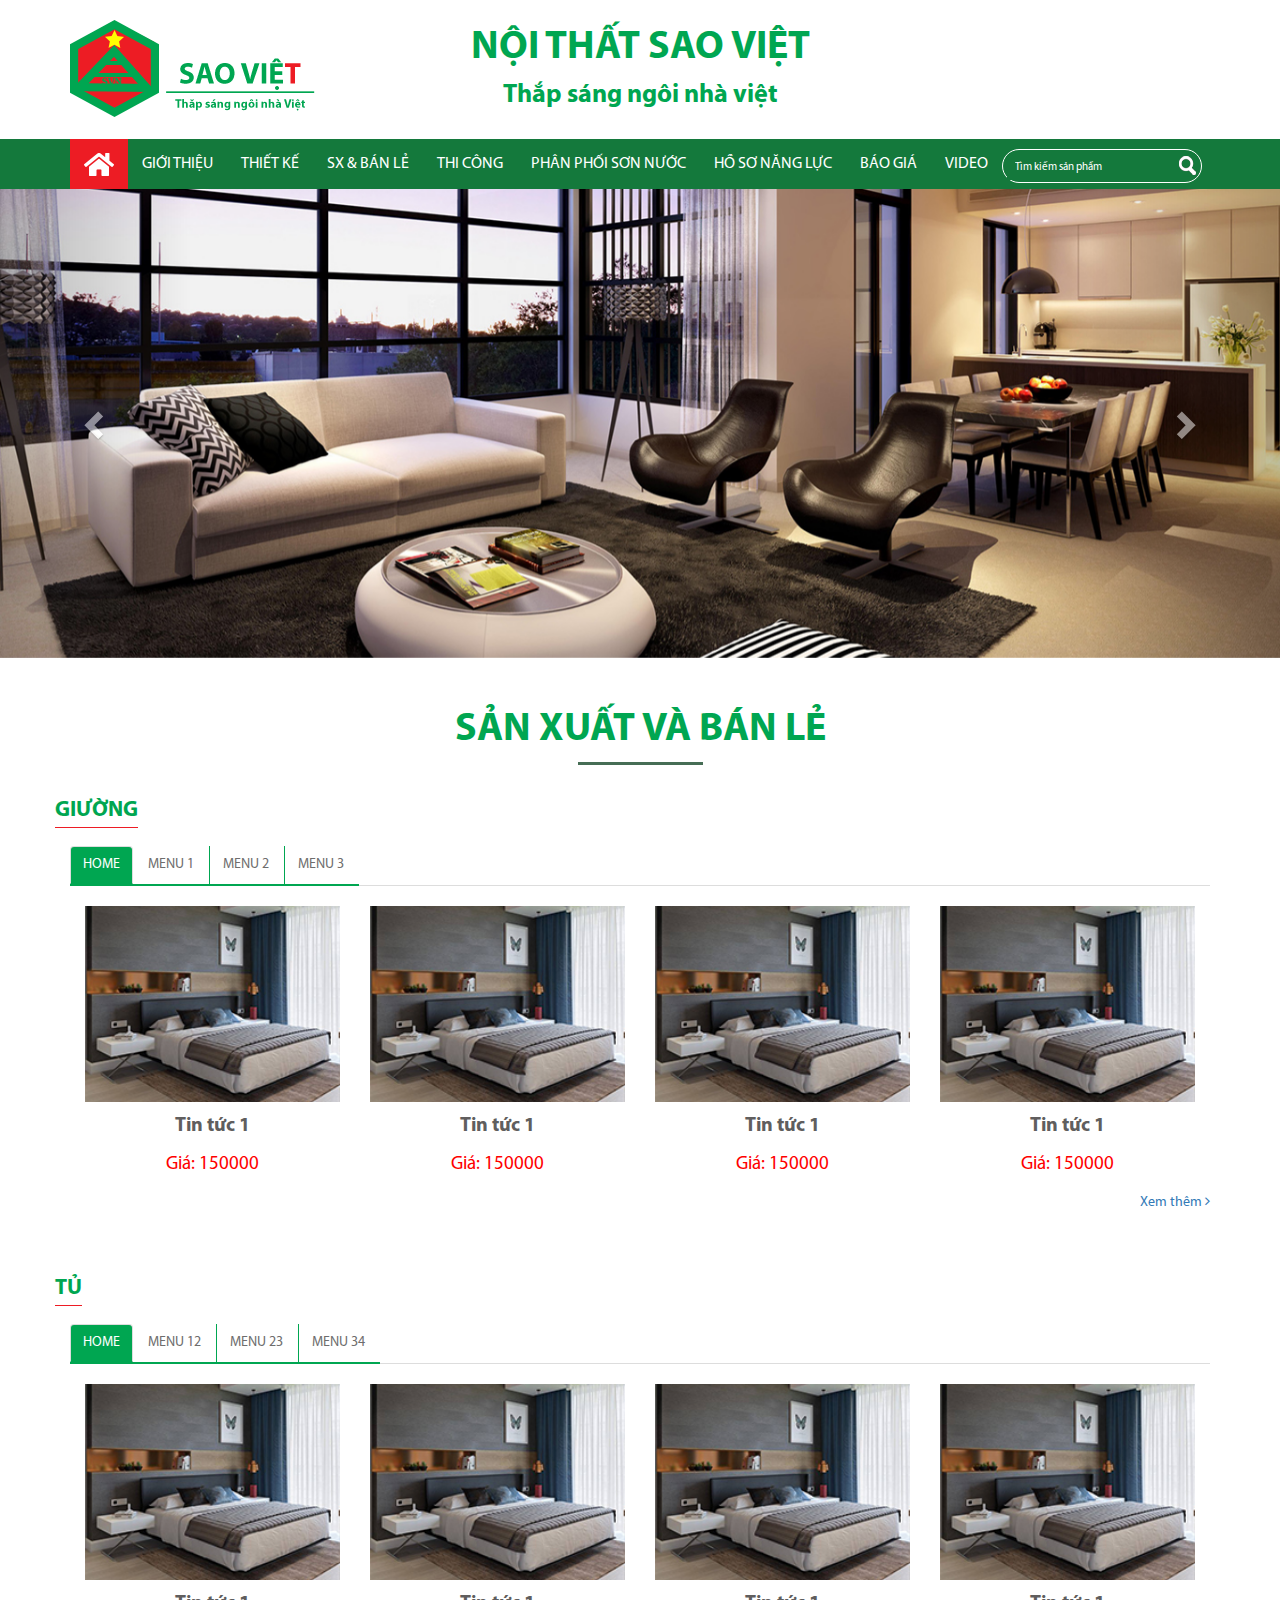
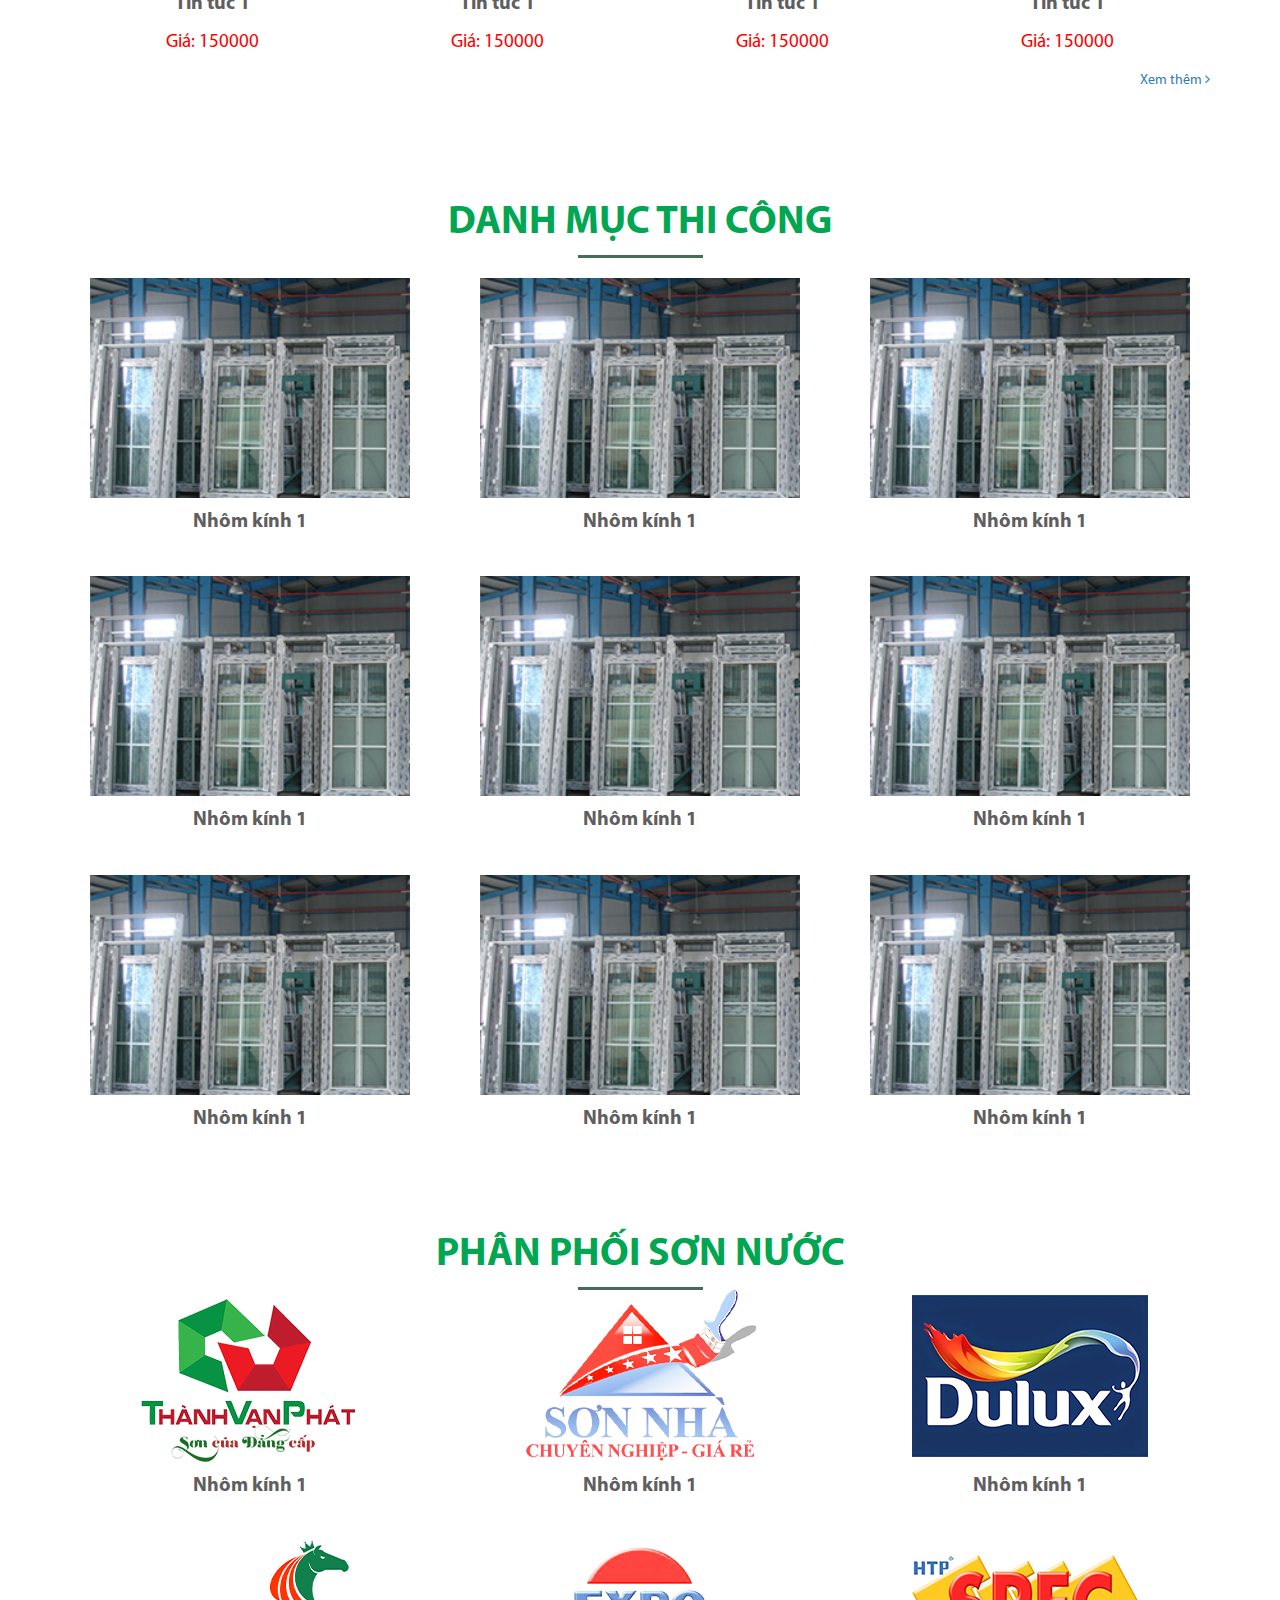
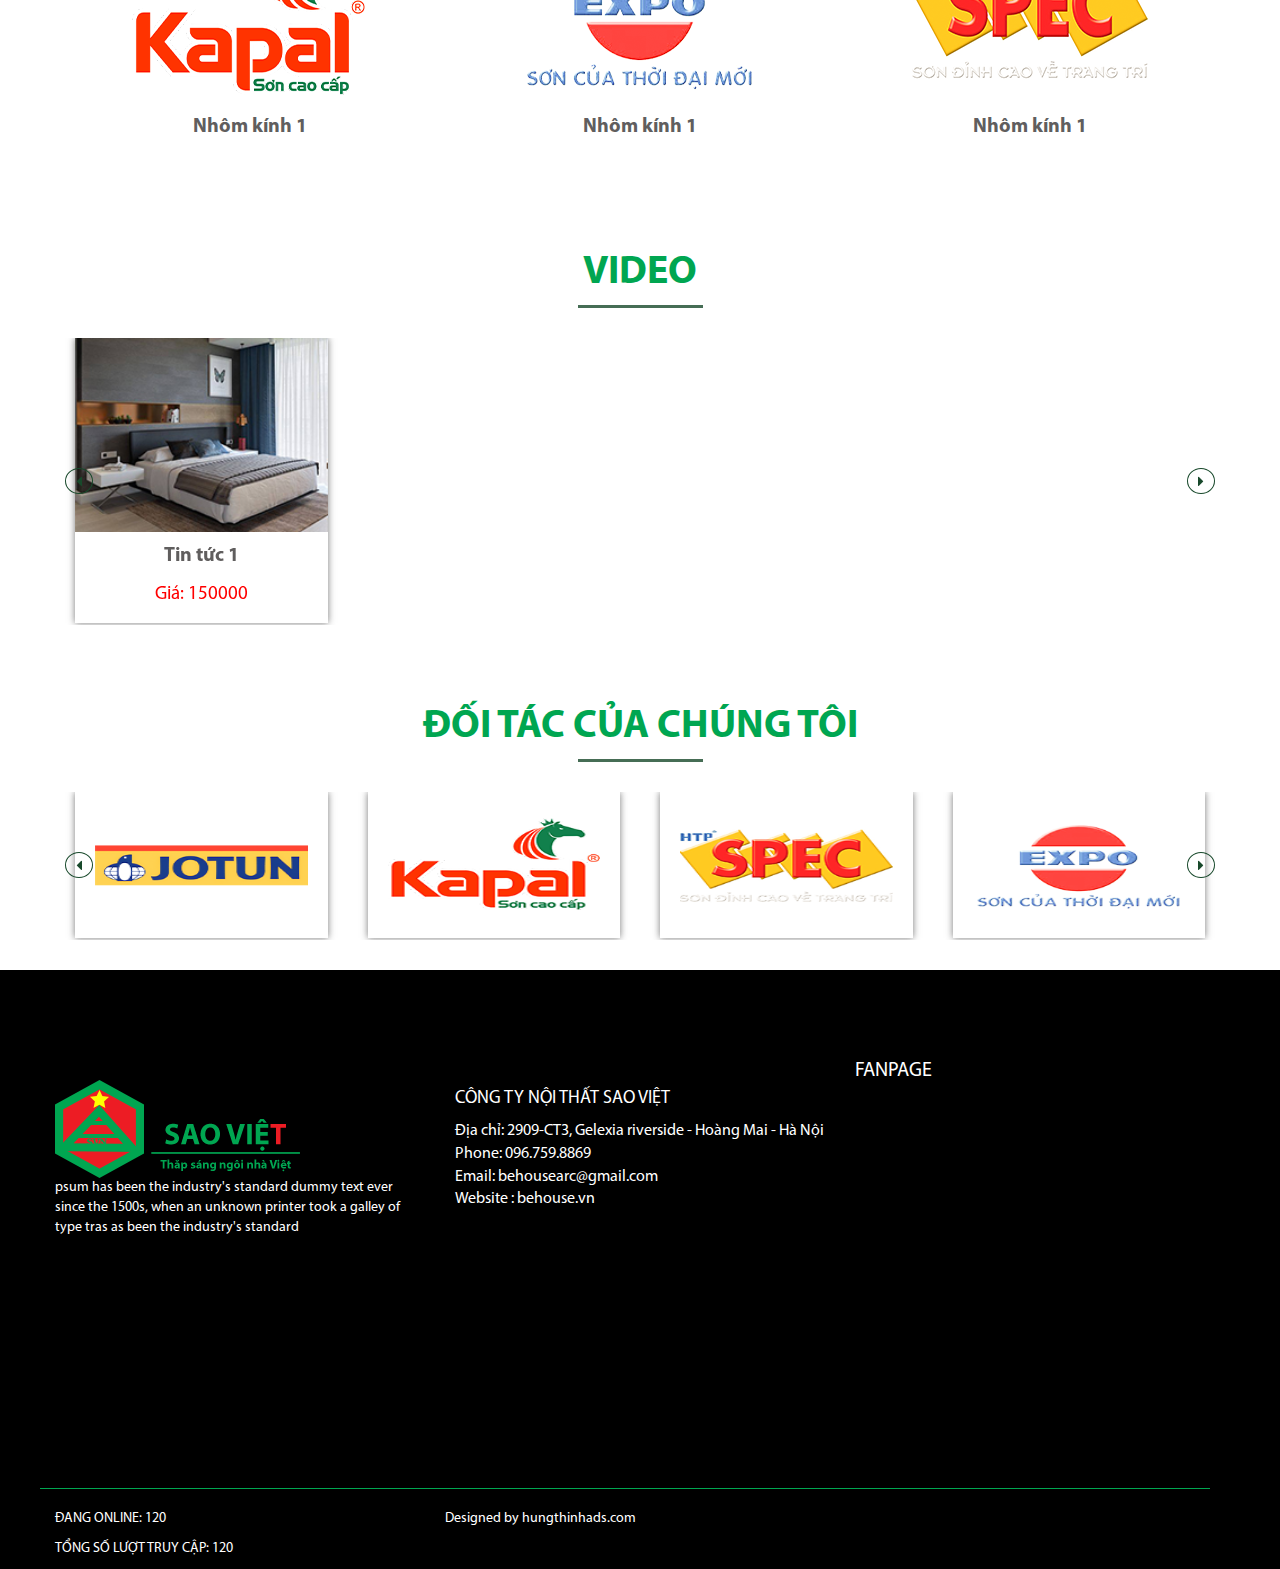
==== commit a94fd4a0: "a" ====
--- a/index.html
+++ b/index.html
@@ -14,6 +14,7 @@
     <link rel="stylesheet" type="text/css" href="css/slick.css" />
     <link rel="stylesheet" type="text/css" href="css/style.css" />
     <link rel="stylesheet" type="text/css" href="css/cus.css" />
+    <!-- <link rel="stylesheet" type="text/css" href="css/phone.css" /> -->
     <link rel="stylesheet" type="text/css" href="css/responsive.css" />
     <script src="js/jquery-2.1.4.min.js"></script>
     <script src="js/bootstrap.min.js"></script>
@@ -146,7 +147,7 @@
                 <li>
                     <a href="#">Phân phối sơn nước</a>
                     <a href="#menu4" data-toggle="collapse" class="_arrow-mobile"><i class="_icon fa fa-angle-down"></i></a>
-                    <ul class="collapse" id="menu5">
+                    <ul class="collapse" id="menu4">
                         <li><a href="#">Công trình 1</a></li>
                         <li><a href="#">Công trình 1</a></li>
                         <li><a href="#">Công trình 1</a></li>
@@ -197,13 +198,438 @@
                     <div class="pull-left"><a href="" class="cate-name">Giường</a></div>
                     <div class="box-cate">
                         <div class="top-box">
-                            <ul class="cate-child">
-                                <li class="active"><a href="" title="">Tất cả</a></li>
-                                <li><a href="" title="">Hiện đại</a></li>
-                                <li><a href="" title="">Cổ điển</a></li>
+                            <ul class="cate-child nav nav-tabs">
+                                <li class="active"><a data-toggle="tab" aria-expanded="false" href="#home1">Home</a></li>
+                                <li><a data-toggle="tab" href="#menux1" aria-expanded="true">Menu 1</a></li>
+                                <li><a data-toggle="tab" href="#menux2" aria-expanded="true">Menu 2</a></li>
+                                <li><a data-toggle="tab" href="#menux3" aria-expanded="true">Menu 3</a></li>
                             </ul>
+                            <div class="tab-content">
+                                <div class="tab-pane fade in active" id="home1">
+                                    <div class="list-product-item">
+                                        <div class="">
+                                            <div class="item col-md-3">
+                                                <a href="" title=""><img src="images/p1.jpg" alt="">
+                                                </a>
+                                                
+                                                <div class="footer-cate">
+                                                    <p class="name_product"><a href="" title="">Tin tức 1</a></p>
+                                                    <div class="price tac">
+                                                        <span class="price_news">Giá: 150000</span>
+                                                    </div>
+                                                </div>
+                                            </div>
+                                            <div class="item col-md-3">
+                                                <a href="" title=""><img src="images/p1.jpg" alt="">
+                                                </a>
+                                                <div class="footer-cate">
+                                                    <p class="name_product"><a href="" title="">Tin tức 1</a></p>
+                                                    <div class="price tac">
+                                                        <span class="price_news">Giá: 150000</span>
+                                                    </div>
+                                                </div>
+                                            </div>
+                                            <div class="item col-md-3">
+                                                <a href="" title=""><img src="images/p1.jpg" alt="">
+                                                </a>
+                                                <div class="footer-cate">
+                                                    <p class="name_product"><a href="" title="">Tin tức 1</a></p>
+                                                    <div class="price tac">
+                                                        <span class="price_news">Giá: 150000</span>
+                                                    </div>
+                                                </div>
+                                            </div>
+                                            <div class="item col-md-3">
+                                                <a href="" title=""><img src="images/p1.jpg" alt="">
+                                                </a>
+                                                <div class="footer-cate">
+                                                    <p class="name_product"><a href="" title="">Tin tức 1</a></p>
+                                                    <div class="price tac">
+                                                        <span class="price_news">Giá: 150000</span>
+                                                    </div>
+                                                </div>
+                                            </div>
+                                            
+                                        </div>
+                                    </div>
+                                </div>
+                                <div class="tab-pane fade" id="menux1">
+                                    <div class="list-product-item">
+                                        <div class="">
+                                            <div class="item col-md-3">
+                                                <a href="" title=""><img src="images/p1.jpg" alt="">
+                                                </a>
+                                                
+                                                <div class="footer-cate">
+                                                    <p class="name_product"><a href="" title="">Tin tức 1</a></p>
+                                                    <div class="price tac">
+                                                        <span class="price_news">Giá: 150000</span>
+                                                    </div>
+                                                </div>
+                                            </div>
+                                            <div class="item col-md-3">
+                                                <a href="" title=""><img src="images/p3.jpg" alt="">
+                                                </a>
+                                                <div class="footer-cate">
+                                                    <p class="name_product"><a href="" title="">Tin tức 2</a></p>
+                                                    <div class="price tac">
+                                                        <span class="price_news">Giá: 150000</span>
+                                                    </div>
+                                                </div>
+                                            </div>
+                                            <div class="item col-md-3">
+                                                <a href="" title=""><img src="images/p2.jpg" alt="">
+                                                </a>
+                                                <div class="footer-cate">
+                                                    <p class="name_product"><a href="" title="">Tin tức 3</a></p>
+                                                    <div class="price tac">
+                                                        <span class="price_news">Giá: 150000</span>
+                                                    </div>
+                                                </div>
+                                            </div>
+                                            <div class="item col-md-3">
+                                                <a href="" title=""><img src="images/p1.jpg" alt="">
+                                                </a>
+                                                <div class="footer-cate">
+                                                    <p class="name_product"><a href="" title="">Tin tức 4</a></p>
+                                                    <div class="price tac">
+                                                        <span class="price_news">Giá: 150000</span>
+                                                    </div>
+                                                </div>
+                                            </div>
+                                            
+                                        </div>
+                                    </div>
+                                </div>
+                                <div class="tab-pane fade" id="menux2">
+                                    noi dung tab
+                                </div>
+                                <div class="tab-pane fade" id="menux3">
+                                    nio dung tab3
+                                </div>
+                            </div>
                             <div class="pull-right"><a href="" class="read-more">Xem thêm <i class="fa fa-angle-right"></i></a></div>
-                        </div>
+                        </div>                       
+                                                
+                    </div>
+                </div>
+                <div class="list-cate-product mt-30">
+                    <div class="pull-left"><a href="" class="cate-name">Tủ</a></div>
+                    <div class="box-cate">
+                        <div class="top-box">
+                            <ul class="cate-child nav nav-tabs">
+                                <li class="active"><a data-toggle="tab" aria-expanded="false" href="#home2">Home</a></li>
+                                <li><a data-toggle="tab" href="#menuxy1" aria-expanded="true">Menu 12</a></li>
+                                <li><a data-toggle="tab" href="#menuxy2" aria-expanded="true">Menu 23</a></li>
+                                <li><a data-toggle="tab" href="#menuxy3" aria-expanded="true">Menu 34</a></li>
+                            </ul>
+                            <div class="tab-content">
+                                <div class="tab-pane fade in active" id="home2">
+                                    <div class="list-product-item">
+                                        <div class="">
+                                            <div class="item col-md-3">
+                                                <a href="" title=""><img src="images/p1.jpg" alt="">
+                                                </a>
+                                                
+                                                <div class="footer-cate">
+                                                    <p class="name_product"><a href="" title="">Tin tức 1</a></p>
+                                                    <div class="price tac">
+                                                        <span class="price_news">Giá: 150000</span>
+                                                    </div>
+                                                </div>
+                                            </div>
+                                            <div class="item col-md-3">
+                                                <a href="" title=""><img src="images/p1.jpg" alt="">
+                                                </a>
+                                                <div class="footer-cate">
+                                                    <p class="name_product"><a href="" title="">Tin tức 1</a></p>
+                                                    <div class="price tac">
+                                                        <span class="price_news">Giá: 150000</span>
+                                                    </div>
+                                                </div>
+                                            </div>
+                                            <div class="item col-md-3">
+                                                <a href="" title=""><img src="images/p1.jpg" alt="">
+                                                </a>
+                                                <div class="footer-cate">
+                                                    <p class="name_product"><a href="" title="">Tin tức 1</a></p>
+                                                    <div class="price tac">
+                                                        <span class="price_news">Giá: 150000</span>
+                                                    </div>
+                                                </div>
+                                            </div>
+                                            <div class="item col-md-3">
+                                                <a href="" title=""><img src="images/p1.jpg" alt="">
+                                                </a>
+                                                <div class="footer-cate">
+                                                    <p class="name_product"><a href="" title="">Tin tức 1</a></p>
+                                                    <div class="price tac">
+                                                        <span class="price_news">Giá: 150000</span>
+                                                    </div>
+                                                </div>
+                                            </div>
+                                            
+                                        </div>
+                                    </div>
+                                </div>
+                                <div class="tab-pane fade" id="menuxy1">
+                                    <div class="list-product-item">
+                                        <div class="">
+                                            <div class="item col-md-3">
+                                                <a href="" title=""><img src="images/p1.jpg" alt="">
+                                                </a>
+                                                
+                                                <div class="footer-cate">
+                                                    <p class="name_product"><a href="" title="">Tin tức 1</a></p>
+                                                    <div class="price tac">
+                                                        <span class="price_news">Giá: 150000</span>
+                                                    </div>
+                                                </div>
+                                            </div>
+                                            <div class="item col-md-3">
+                                                <a href="" title=""><img src="images/p3.jpg" alt="">
+                                                </a>
+                                                <div class="footer-cate">
+                                                    <p class="name_product"><a href="" title="">Tin tức 2</a></p>
+                                                    <div class="price tac">
+                                                        <span class="price_news">Giá: 150000</span>
+                                                    </div>
+                                                </div>
+                                            </div>
+                                            <div class="item col-md-3">
+                                                <a href="" title=""><img src="images/p2.jpg" alt="">
+                                                </a>
+                                                <div class="footer-cate">
+                                                    <p class="name_product"><a href="" title="">Tin tức 3</a></p>
+                                                    <div class="price tac">
+                                                        <span class="price_news">Giá: 150000</span>
+                                                    </div>
+                                                </div>
+                                            </div>
+                                            <div class="item col-md-3">
+                                                <a href="" title=""><img src="images/p1.jpg" alt="">
+                                                </a>
+                                                <div class="footer-cate">
+                                                    <p class="name_product"><a href="" title="">Tin tức 4</a></p>
+                                                    <div class="price tac">
+                                                        <span class="price_news">Giá: 150000</span>
+                                                    </div>
+                                                </div>
+                                            </div>
+                                            
+                                        </div>
+                                    </div>
+                                </div>
+                                <div class="tab-pane fade" id="menuxy2">
+                                    noi dung tab
+                                </div>
+                                <div class="tab-pane fade" id="menuxy3">
+                                    nio dung tab3
+                                </div>
+                            </div>
+                            <div class="pull-right"><a href="" class="read-more">Xem thêm <i class="fa fa-angle-right"></i></a></div>
+                        </div>                       
+                                                
+                    </div>
+                </div>
+            </div>
+        </div>
+    </div>
+    <div class="content-home">
+        <div class="container">
+            <div class="row">
+                <h2 class="title_home">Danh mục thi công</h2>
+                <div class="dongke"><span></span></div>
+                <div class="list-item-thicong">
+                    <div class="col-md-4 col-xs-12">
+                        <div class="box-item">
+                            <a href="" title="">
+                                <img src="images/nhomkinh.jpg" alt="">
+                                
+                            </a>
+                            <div class="name_product">
+                                <a href="" title="">Nhôm kính 1</a>
+                            </div>
+                        </div>
+                    </div>
+                    <div class="col-md-4 col-xs-12">
+                        <div class="box-item">
+                            <a href="" title="">
+                                <img src="images/nhomkinh.jpg" alt="">
+                                
+                            </a>
+                            <div class="name_product">
+                                <a href="" title="">Nhôm kính 1</a>
+                            </div>
+                        </div>
+                    </div>
+                    <div class="col-md-4 col-xs-12">
+                        <div class="box-item">
+                            <a href="" title="">
+                                <img src="images/nhomkinh.jpg" alt="">
+                                
+                            </a>
+                            <div class="name_product">
+                                <a href="" title="">Nhôm kính 1</a>
+                            </div>
+                        </div>
+                    </div>
+                    <div class="col-md-4 col-xs-12">
+                        <div class="box-item">
+                            <a href="" title="">
+                                <img src="images/nhomkinh.jpg" alt="">
+                                
+                            </a>
+                            <div class="name_product">
+                                <a href="" title="">Nhôm kính 1</a>
+                            </div>
+                        </div>
+                    </div>
+                    <div class="col-md-4 col-xs-12">
+                        <div class="box-item">
+                            <a href="" title="">
+                                <img src="images/nhomkinh.jpg" alt="">
+                                
+                            </a>
+                            <div class="name_product">
+                                <a href="" title="">Nhôm kính 1</a>
+                            </div>
+                        </div>
+                    </div>
+                    <div class="col-md-4 col-xs-12">
+                        <div class="box-item">
+                            <a href="" title="">
+                                <img src="images/nhomkinh.jpg" alt="">
+                                
+                            </a>
+                            <div class="name_product">
+                                <a href="" title="">Nhôm kính 1</a>
+                            </div>
+                        </div>
+                    </div>
+                    <div class="col-md-4 col-xs-12">
+                        <div class="box-item">
+                            <a href="" title="">
+                                <img src="images/nhomkinh.jpg" alt="">
+                                
+                            </a>
+                            <div class="name_product">
+                                <a href="" title="">Nhôm kính 1</a>
+                            </div>
+                        </div>
+                    </div>
+                    <div class="col-md-4 col-xs-12">
+                        <div class="box-item">
+                            <a href="" title="">
+                                <img src="images/nhomkinh.jpg" alt="">
+                                
+                            </a>
+                            <div class="name_product">
+                                <a href="" title="">Nhôm kính 1</a>
+                            </div>
+                        </div>
+                    </div>
+                    <div class="col-md-4 col-xs-12">
+                        <div class="box-item">
+                            <a href="" title="">
+                                <img src="images/nhomkinh.jpg" alt="">
+                                
+                            </a>
+                            <div class="name_product">
+                                <a href="" title="">Nhôm kính 1</a>
+                            </div>
+                        </div>
+                    </div>
+                </div>
+            </div>
+        </div>
+    </div>
+    <div class="content-home">
+        <div class="container">
+            <div class="row">
+                <h2 class="title_home">Phân phối sơn nước</h2>
+                <div class="dongke"><span></span></div>
+                <div class="list-item-son">
+                    
+                    <div class="col-md-4 col-xs-12">
+                        <div class="box-item">
+                            <a href="" title="">
+                                <img src="images/s1.png" alt="">
+                                
+                            </a>
+                            <div class="name_product">
+                                <a href="" title="">Nhôm kính 1</a>
+                            </div>
+                        </div>
+                    </div>
+                    <div class="col-md-4 col-xs-12">
+                        <div class="box-item">
+                            <a href="" title="">
+                                <img src="images/s2.png" alt="">
+                                
+                            </a>
+                            <div class="name_product">
+                                <a href="" title="">Nhôm kính 1</a>
+                            </div>
+                        </div>
+                    </div>
+                    <div class="col-md-4 col-xs-12">
+                        <div class="box-item">
+                            <a href="" title="">
+                                <img src="images/s3.png" alt="">
+                                
+                            </a>
+                            <div class="name_product">
+                                <a href="" title="">Nhôm kính 1</a>
+                            </div>
+                        </div>
+                    </div>
+                    <div class="col-md-4 col-xs-12">
+                        <div class="box-item">
+                            <a href="" title="">
+                                <img src="images/s4.png" alt="">
+                                
+                            </a>
+                            <div class="name_product">
+                                <a href="" title="">Nhôm kính 1</a>
+                            </div>
+                        </div>
+                    </div>
+                    <div class="col-md-4 col-xs-12">
+                        <div class="box-item">
+                            <a href="" title="">
+                                <img src="images/s5.png" alt="">
+                                
+                            </a>
+                            <div class="name_product">
+                                <a href="" title="">Nhôm kính 1</a>
+                            </div>
+                        </div>
+                    </div>
+                    <div class="col-md-4 col-xs-12">
+                        <div class="box-item">
+                            <a href="" title="">
+                                <img src="images/s6.png" alt="">
+                                
+                            </a>
+                            <div class="name_product">
+                                <a href="" title="">Nhôm kính 1</a>
+                            </div>
+                        </div>
+                    </div>
+                </div>
+            </div>
+        </div>
+    </div>
+    <div class="content-home">
+        <div class="container">
+            <div class="row">
+                <h2 class="title_home">Video</h2>
+                <div class="dongke"><span></span></div>
+                <div class="list-cate-product mt-30">
+                    
+                    <div class="box-cate">
+                        
                         <div class="list-product-item">
                             <div class="owl-carousel owl-theme owl-carousel-product owl-carousel-product2">
                                 <div class="item">
@@ -217,496 +643,101 @@
                                         </div>
                                     </div>
                                 </div>
-                                <div class="item">
-                                    <a href="" title=""><img src="images/p1.jpg" alt="">
-                                    </a>
-                                    <div class="footer-cate">
-                                        <p class="name_product"><a href="" title="">Tin tức 1</a></p>
-                                        <div class="price tac">
-                                            <span class="price_news">Giá: 150000</span>
-                                        </div>
-                                    </div>
-                                </div>
-                                <div class="item">
-                                    <a href="" title=""><img src="images/p1.jpg" alt="">
-                                    </a>
-                                    <div class="footer-cate">
-                                        <p class="name_product"><a href="" title="">Tin tức 1</a></p>
-                                        <div class="price tac">
-                                            <span class="price_news">Giá: 150000</span>
-                                        </div>
-                                    </div>
-                                </div>
-                                <div class="item">
-                                    <a href="" title=""><img src="images/p1.jpg" alt="">
-                                    </a>
-                                    <div class="footer-cate">
-                                        <p class="name_product"><a href="" title="">Tin tức 1</a></p>
-                                        <div class="price tac">
-                                            <span class="price_news">Giá: 150000</span>
-                                        </div>
-                                    </div>
-                                </div>
-                                <div class="item">
-                                    <a href="" title=""><img src="images/p1.jpg" alt="">
-                                    </a>
-                                    <div class="footer-cate">
-                                        <p class="name_product"><a href="" title="">Tin tức 1</a></p>
-                                        <div class="price tac">
-                                            <span class="price_news">Giá: 150000</span>
-                                        </div>
-                                    </div>
-                                </div>
-                                <div class="item">
-                                    <a href="" title=""><img src="images/p1.jpg" alt="">
-                                    </a>
-                                    <div class="footer-cate">
-                                        <p class="name_product"><a href="" title="">Tin tức 1</a></p>
-                                        <div class="price tac">
-                                            <span class="price_news">Giá: 150000</span>
-                                        </div>
-                                    </div>
-                                </div>
+                                
                             </div>
                         </div>                        
                     </div>
                 </div>
-                <div class="list-cate-product mt-30">
-                    <div class="pull-left"><a href="" class="cate-name">Giường</a></div>
-                    <div class="box-cate">
-                        <div class="top-box">
-                            <ul class="cate-child">
-                                <li class="active"><a href="" title="">Tất cả</a></li>
-                                <li><a href="" title="">Hiện đại</a></li>
-                                <li><a href="" title="">Cổ điển</a></li>
-                            </ul>
-                            <div class="pull-right"><a href="" class="read-more">Xem thêm <i class="fa fa-angle-right"></i></a></div>
-                        </div>
-                        <div class="list-product-item">
-                            <div class="owl-carousel owl-theme owl-carousel-product owl-carousel-product2">
-                                <div class="item">
-                                    <a href="" title=""><img src="images/p1.jpg" alt="">
-                                    </a>
-                                    
-                                    <div class="footer-cate">
-                                        <p class="name_product"><a href="" title="">Tin tức 1</a></p>
-                                        <div class="price tac">
-                                            <span class="price_news">Giá: 150000</span>
-                                        </div>
-                                    </div>
-                                </div>
-                                <div class="item">
-                                    <a href="" title=""><img src="images/p1.jpg" alt="">
-                                    </a>
-                                    <div class="footer-cate">
-                                        <p class="name_product"><a href="" title="">Tin tức 1</a></p>
-                                        <div class="price tac">
-                                            <span class="price_news">Giá: 150000</span>
-                                        </div>
-                                    </div>
-                                </div>
-                                <div class="item">
-                                    <a href="" title=""><img src="images/p1.jpg" alt="">
-                                    </a>
-                                    <div class="footer-cate">
-                                        <p class="name_product"><a href="" title="">Tin tức 1</a></p>
-                                        <div class="price tac">
-                                            <span class="price_news">Giá: 150000</span>
-                                        </div>
-                                    </div>
-                                </div>
-                                <div class="item">
-                                    <a href="" title=""><img src="images/p1.jpg" alt="">
-                                    </a>
-                                    <div class="footer-cate">
-                                        <p class="name_product"><a href="" title="">Tin tức 1</a></p>
-                                        <div class="price tac">
-                                            <span class="price_news">Giá: 150000</span>
-                                        </div>
-                                    </div>
-                                </div>
-                                <div class="item">
-                                    <a href="" title=""><img src="images/p1.jpg" alt="">
-                                    </a>
-                                    <div class="footer-cate">
-                                        <p class="name_product"><a href="" title="">Tin tức 1</a></p>
-                                        <div class="price tac">
-                                            <span class="price_news">Giá: 150000</span>
-                                        </div>
-                                    </div>
-                                </div>
-                                <div class="item">
-                                    <a href="" title=""><img src="images/p1.jpg" alt="">
-                                    </a>
-                                    <div class="footer-cate">
-                                        <p class="name_product"><a href="" title="">Tin tức 1</a></p>
-                                        <div class="price tac">
-                                            <span class="price_news">Giá: 150000</span>
-                                        </div>
-                                    </div>
-                                </div>
-                            </div>
-                        </div>                        
-                    </div>
-                </div>
-                <div class="list-cate-product mt-30">
-                    <div class="pull-left"><a href="" class="cate-name">Giường</a></div>
-                    <div class="box-cate">
-                        <div class="top-box">
-                            <ul class="cate-child">
-                                <li class="active"><a href="" title="">Tất cả</a></li>
-                                <li><a href="" title="">Hiện đại</a></li>
-                                <li><a href="" title="">Cổ điển</a></li>
-                            </ul>
-                            <div class="pull-right"><a href="" class="read-more">Xem thêm <i class="fa fa-angle-right"></i></a></div>
-                        </div>
-                        <div class="list-product-item">
-                            <div class="owl-carousel owl-theme owl-carousel-product owl-carousel-product2">
-                                <div class="item">
-                                    <a href="" title=""><img src="images/p1.jpg" alt="">
-                                    </a>
-                                    
-                                    <div class="footer-cate">
-                                        <p class="name_product"><a href="" title="">Tin tức 1</a></p>
-                                        <div class="price tac">
-                                            <span class="price_news">Giá: 150000</span>
-                                        </div>
-                                    </div>
-                                </div>
-                                <div class="item">
-                                    <a href="" title=""><img src="images/p1.jpg" alt="">
-                                    </a>
-                                    <div class="footer-cate">
-                                        <p class="name_product"><a href="" title="">Tin tức 1</a></p>
-                                        <div class="price tac">
-                                            <span class="price_news">Giá: 150000</span>
-                                        </div>
-                                    </div>
-                                </div>
-                                <div class="item">
-                                    <a href="" title=""><img src="images/p1.jpg" alt="">
-                                    </a>
-                                    <div class="footer-cate">
-                                        <p class="name_product"><a href="" title="">Tin tức 1</a></p>
-                                        <div class="price tac">
-                                            <span class="price_news">Giá: 150000</span>
-                                        </div>
-                                    </div>
-                                </div>
-                                <div class="item">
-                                    <a href="" title=""><img src="images/p1.jpg" alt="">
-                                    </a>
-                                    <div class="footer-cate">
-                                        <p class="name_product"><a href="" title="">Tin tức 1</a></p>
-                                        <div class="price tac">
-                                            <span class="price_news">Giá: 150000</span>
-                                        </div>
-                                    </div>
-                                </div>
-                                <div class="item">
-                                    <a href="" title=""><img src="images/p1.jpg" alt="">
-                                    </a>
-                                    <div class="footer-cate">
-                                        <p class="name_product"><a href="" title="">Tin tức 1</a></p>
-                                        <div class="price tac">
-                                            <span class="price_news">Giá: 150000</span>
-                                        </div>
-                                    </div>
-                                </div>
-                                <div class="item">
-                                    <a href="" title=""><img src="images/p1.jpg" alt="">
-                                    </a>
-                                    <div class="footer-cate">
-                                        <p class="name_product"><a href="" title="">Tin tức 1</a></p>
-                                        <div class="price tac">
-                                            <span class="price_news">Giá: 150000</span>
-                                        </div>
-                                    </div>
-                                </div>
-                            </div>
-                        </div>                        
-                    </div>
-                </div>
+                
             </div>
         </div>
     </div>
     <div class="content-home">
         <div class="container">
-            <h2 class="title_home">Giới thiệu</h2>
-            <div class="dongke"><span></span></div>
-            <div class="box-about">
-                <div class="col-md-6 col-xs-12 left">
-                    <p style="font-family: OpenB; font-size: 22px;">Hợp tác xã tổng hợp chè thành công Xưởng sản xuất chè sạch an toàn</p>
-                    <p>Lorem ipsum dolor sit amet, consectetur adipisicing elit, sed do eiusmod
-                    tempor incididunt ut labore et dolore magna aliqua. Ut enim ad minim veniam,
-                    quis nostrud exercitation ullamco laboris nisi ut aliquip ex ea commodo
-                    consequat. Duis aute irure dolor in reprehenderit in voluptate velit esse
-                    cillum dolore eu fugiat nulla pariatur. Excepteur sint occaecat cupidatat non
-                    proident, sunt in culpa qui officia deserunt mollit anim id est laborum.</p>
-                </div>
-                <div class="col-md-6 col-xs-12 right">
-                    <img src="images/about.jpg" alt="" style="width: 100%;">
-                </div>
-            </div>
-        </div>
-    </div>
-    <div class="content-home">
-        <div class="container">
-            <h2 class="title_home">Sản phẩm</h2>
-            <div class="dongke"><span></span></div>
-            <div class="box-product-home">
-                <div class="col-md-3 left pdr-0 pdl-0">
-                    <div class="title-cate"><h4>Danh mục sản phẩm</h4></div>
-                    <div class="list-category">
-                        <p class=""><a href="" title="">Chè loại 1</a></p>
-                        <p><a href="" title=""><span>Chè loại 2</span></a></p>
-                        <p><a href="" title=""><span>Chè loại 3</span></a></p>
-                        <p><a href="" title=""><span>Chè loại 4</span></a></p>
-                    </div>
-                    <div class="list-category box-support">
-                        <div class="title-cate"><h4>Hỗ trợ trực tuyến</h4></div>
-                        <div class="box1">
-                            <p><img src="images/a1.png" alt=""></p>
-                            <p>SĐT: 0987654321</p>
-                            <p>Email: abcd@gmail.com</p>
-                        </div>
-                        <div class="box1">
-                            <p><img src="images/a1.png" alt=""></p>
-                            <p>SĐT: 0987654321</p>
-                            <p>Email: abcd@gmail.com</p>
-                        </div>
-                    </div>
-                </div>
-                <div class="col-md-9 pdl-0 right">
-                    <div class="box-cate1">
-                        <div class="top-head">
-                            <div class="pull-left"><span class="name-cate">Chè loại 1</span></div>
-                            <div class="pull-right"><a href="" title="">Xem thêm</a></div>
-                        </div>
-                        <div class="list-item-product">
-                            <div class="col-md-4 mb-30">
-                                <a href="" title="">
-                                    <img src="images/sp1.jpg" alt="">
-                                    <p class="product_name name_news"><a href="" title="">Sản phẩm 1</a></p>
-                                </a>
-                                <p class="price">Giá: 250 000 đ/kg</p>
-                            </div>
-                            <div class="col-md-4 mb-30">
-                                <a href="" title="">
-                                    <img src="images/sp1.jpg" alt="">
-                                    <p class="product_name name_news"><a href="" title="">Sản phẩm 1</a></p>
-                                </a>
-                                <p class="price">Giá: 250 000 đ/kg</p>
-                            </div>
-                            <div class="col-md-4 mb-30">
-                                <a href="" title="">
-                                    <img src="images/sp1.jpg" alt="">
-                                    <p class="product_name name_news"><a href="" title="">Sản phẩm 1</a></p>
-                                </a>
-                                <p class="price">Giá: 250 000 đ/kg</p>
-                            </div>
-                            <div class="col-md-4 mb-30">
-                                <a href="" title="">
-                                    <img src="images/sp1.jpg" alt="">
-                                    <p class="product_name name_news"><a href="" title="">Sản phẩm 1</a></p>
-                                </a>
-                                <p class="price">Giá: 250 000 đ/kg</p>
-                            </div>
-                            <div class="col-md-4 mb-30">
-                                <a href="" title="">
-                                    <img src="images/sp1.jpg" alt="">
-                                    <p class="product_name name_news"><a href="" title="">Sản phẩm 1</a></p>
-                                </a>
-                                <p class="price">Giá: 250 000 đ/kg</p>
-                            </div>
-                            <div class="col-md-4 mb-30">
-                                <a href="" title="">
-                                    <img src="images/sp1.jpg" alt="">
-                                    <p class="product_name name_news"><a href="" title="">Sản phẩm 1</a></p>
-                                </a>
-                                <p class="price">Giá: 250 000 đ/kg</p>
-                            </div>
-                        </div>
-                    </div>
-                    <div class="box-cate1">
-                        <div class="top-head">
-                            <div class="pull-left"><span class="name-cate">Chè loại 1</span></div>
-                            <div class="pull-right"><a href="" title="">Xem thêm</a></div>
-                        </div>
-                        <div class="list-item-product">
-                            <div class="col-md-4 mb-30">
-                                <a href="" title="">
-                                    <img src="images/sp1.jpg" alt="">
-                                    <p class="product_name name_news"><a href="" title="">Sản phẩm 1</a></p>
-                                </a>
-                                <p class="price">Giá: 250 000 đ/kg</p>
-                            </div>
-                            <div class="col-md-4 mb-30">
-                                <a href="" title="">
-                                    <img src="images/sp1.jpg" alt="">
-                                    <p class="product_name name_news"><a href="" title="">Sản phẩm 1</a></p>
-                                </a>
-                                <p class="price">Giá: 250 000 đ/kg</p>
-                            </div>
-                            <div class="col-md-4 mb-30">
-                                <a href="" title="">
-                                    <img src="images/sp1.jpg" alt="">
-                                    <p class="product_name name_news"><a href="" title="">Sản phẩm 1</a></p>
-                                </a>
-                                <p class="price">Giá: 250 000 đ/kg</p>
-                            </div>
-                            <div class="col-md-4 mb-30">
-                                <a href="" title="">
-                                    <img src="images/sp1.jpg" alt="">
-                                    <p class="product_name name_news"><a href="" title="">Sản phẩm 1</a></p>
-                                </a>
-                                <p class="price">Giá: 250 000 đ/kg</p>
-                            </div>
-                            <div class="col-md-4 mb-30">
-                                <a href="" title="">
-                                    <img src="images/sp1.jpg" alt="">
-                                    <p class="product_name name_news"><a href="" title="">Sản phẩm 1</a></p>
-                                </a>
-                                <p class="price">Giá: 250 000 đ/kg</p>
-                            </div>
-                            <div class="col-md-4 mb-30">
-                                <a href="" title="">
-                                    <img src="images/sp1.jpg" alt="">
-                                    <p class="product_name name_news"><a href="" title="">Sản phẩm 1</a></p>
-                                </a>
-                                <p class="price">Giá: 250 000 đ/kg</p>
-                            </div>
-                        </div>
-                    </div>
-                    <div class="box-cate1">
-                        <div class="top-head">
-                            <div class="pull-left"><span class="name-cate">Chè loại 1</span></div>
-                            <div class="pull-right"><a href="" title="">Xem thêm</a></div>
-                        </div>
-                        <div class="list-item-product">
-                            <div class="col-md-4 mb-30">
-                                <a href="" title="">
-                                    <img src="images/sp1.jpg" alt="">
-                                    <p class="product_name name_news"><a href="" title="">Sản phẩm 1</a></p>
-                                </a>
-                                <p class="price">Giá: 250 000 đ/kg</p>
-                            </div>
-                            <div class="col-md-4 mb-30">
-                                <a href="" title="">
-                                    <img src="images/sp1.jpg" alt="">
-                                    <p class="product_name name_news"><a href="" title="">Sản phẩm 1</a></p>
-                                </a>
-                                <p class="price">Giá: 250 000 đ/kg</p>
-                            </div>
-                            <div class="col-md-4 mb-30">
-                                <a href="" title="">
-                                    <img src="images/sp1.jpg" alt="">
-                                    <p class="product_name name_news"><a href="" title="">Sản phẩm 1</a></p>
-                                </a>
-                                <p class="price">Giá: 250 000 đ/kg</p>
-                            </div>
-                            <div class="col-md-4 mb-30">
-                                <a href="" title="">
-                                    <img src="images/sp1.jpg" alt="">
-                                    <p class="product_name name_news"><a href="" title="">Sản phẩm 1</a></p>
-                                </a>
-                                <p class="price">Giá: 250 000 đ/kg</p>
-                            </div>
-                            <div class="col-md-4 mb-30">
-                                <a href="" title="">
-                                    <img src="images/sp1.jpg" alt="">
-                                    <p class="product_name name_news"><a href="" title="">Sản phẩm 1</a></p>
-                                </a>
-                                <p class="price">Giá: 250 000 đ/kg</p>
-                            </div>
-                            <div class="col-md-4 mb-30">
-                                <a href="" title="">
-                                    <img src="images/sp1.jpg" alt="">
-                                    <p class="product_name name_news"><a href="" title="">Sản phẩm 1</a></p>
-                                </a>
-                                <p class="price">Giá: 250 000 đ/kg</p>
-                            </div>
-                        </div>
-                    </div>
-                </div>
-            </div>
-        </div>
-    </div>
-    <div class="content-home">
-        <div class="container">
-            <h2 class="title_home">Tin tức</h2>
-            <div class="dongke"><span></span></div>
-            
-            <div class="list-item-news">
-                <div class="owl-carousel owl-theme owl-carousel-news">
-                    <div class="item">
-                        <a href="" title=""><img src="images/news1.jpg" alt="">
-                        </a>
-                        <p class="name_news"><a href="" title="">Tin tức 1</a></p>
-                        <div class="description-news">
-                            Lorem ipsum dolor sit amet, consectetur adipisicing elit, sed do eiusmod
-                            tempor incididunt ut labore et dolore magna aliqua.
-                        </div>
-                    </div>
-                    <div class="item">
-                        <a href="" title=""><img src="images/news2.jpg" alt="">
-                        </a>
-                        <p class="name_news"><a href="" title="">Tin tức 1</a></p>
-                        <div class="description-news">
-                            Lorem ipsum dolor sit amet, consectetur adipisicing elit, sed do eiusmod
-                            tempor incididunt ut labore et dolore magna aliqua.
-                        </div>
-                    </div>
-                    <div class="item">
-                        <a href="" title=""><img src="images/news3.jpg" alt="">
-                        </a>
-                        <p class="name_news"><a href="" title="">Tin tức 1</a></p>
-                        <div class="description-news">
-                            Lorem ipsum dolor sit amet, consectetur adipisicing elit, sed do eiusmod
-                            tempor incididunt ut labore et dolore magna aliqua.
-                        </div>
-                    </div>
-                    <div class="item">
-                        <a href="" title=""><img src="images/news3.jpg" alt="">
-                        </a>
-                        <p class="name_news"><a href="" title="">Tin tức 1</a></p>
-                        <div class="description-news">
-                            Lorem ipsum dolor sit amet, consectetur adipisicing elit, sed do eiusmod
-                            tempor incididunt ut labore et dolore magna aliqua.
-                        </div>
-                    </div>
-                </div>
+            <div class="row">
+                <h2 class="title_home">Đối tác của chúng tôi</h2>
+                <div class="dongke"><span></span></div>
+                <div class="list-cate-product mt-30">
+                    
+                    <div class="box-cate">
+                        
+                        <div class="list-product-item partner">
+                            <div class="owl-carousel owl-theme owl-carousel-product owl-carousel-product2">
+                                <div class="item">
+                                    <a href="" title=""><img src="images/p1.png" alt="">
+                                    </a>                                   
+                                    
+                                </div>
+                                <div class="item">
+                                    <a href="" title=""><img src="images/p2.png" alt="">
+                                    </a>                                   
+                                    
+                                </div>
+                                <div class="item">
+                                    <a href="" title=""><img src="images/p3.png" alt="">
+                                    </a>                                   
+                                    
+                                </div>
+                                <div class="item">
+                                    <a href="" title=""><img src="images/p4.png" alt="">
+                                    </a>                                   
+                                    
+                                </div>
+                            </div>
+                        </div>                        
+                    </div>
+                </div>
+                
             </div>
         </div>
     </div>
     <footer>
-        <div class="container">
-            <div class="row top">
-                <div class="col-md-5 info pdl-0">
-                    <div class="box-logo"><a href="" title=""><img src="images/logo.png" alt=""></a></div>
-                    <h3>Hợp tác xã tổng hợp chè thành công</h3>
-                    <p>Xưởng sản xuất: Quyết tiến - Tức Tranh - Phú Lương - Thái Nguyên</p>
-                    <p>Cửa hàng GTSP: Số nhà 177 -181 Đông Ngạc - Bắc Từ Liêm - Hà Nội</p>
-                    <p>SĐT: 0824 070 555 - 0362 556 688 - 0866 132 989</p>
-                </div>
+        <div class="container max">
+            <div class="row footer">
+                <div class="col-md-8 col-large-8">
+                    <div class="row">
+                        <div class="col-md-6  col-large-6">
+                            <div class="logo">
+                                <img src="images/logo_footer.png">
+                                <p>psum has been the industry's standard dummy text ever since the 1500s, when an unknown printer took a galley of type tras as been the industry's standard</p>
+                            </div>
+                        </div>
+                        <div class="col-md-6 col-large-6 infox">
+                            <h4>CÔNG TY NỘI THẤT SAO VIỆT</h4>
+                            <p>Địa chỉ: 2909-CT3, Gelexia riverside - Hoàng Mai - Hà Nội<br>
+                               Phone: 096.759.8869<br>
+                               Email: behousearc@gmail.com<br>
+                               Website : behouse.vn
+                            </p>
+                        </div>
+                        <div class="col-md-12 col-large-12 map">
+                            <iframe src="https://www.google.com/maps/embed?pb=!1m18!1m12!1m3!1d7450.793390372244!2d105.86165232200784!3d20.976729694106055!2m3!1f0!2f0!3f0!3m2!1i1024!2i768!4f13.1!3m3!1m2!1s0x0%3A0x261c09499b4fff3!2sGelexia+RiverSide!5e0!3m2!1svi!2s!4v1544199724590" width="700" height="150" frameborder="0" style="border:0" allowfullscreen=""></iframe>
+                        </div>
+                    </div>
+                    
+                </div>
+                
+                <div class="col-md-4 col-large-4">
+                    <h4 style="color:#fff; font-size: 20px; text-transform: uppercase;">Fanpage</h4>
+                    <div class="page">
+                        <div class="fb-page fb_iframe_widget" data-href="https://www.facebook.com/noithatbehouse/" data-tabs="timeline" data-width="350" data-height="300" data-small-header="false" data-adapt-container-width="true" data-hide-cover="false" data-show-facepile="true" fb-xfbml-state="rendered" fb-iframe-plugin-query="adapt_container_width=true&amp;app_id=&amp;container_width=0&amp;height=300&amp;hide_cover=false&amp;href=https%3A%2F%2Fwww.facebook.com%2Fnoithatbehouse%2F&amp;locale=en_US&amp;sdk=joey&amp;show_facepile=true&amp;small_header=false&amp;tabs=timeline&amp;width=350"><span style="vertical-align: bottom; width: 350px; height: 300px;"><iframe name="f35a1d0bbd3cf4" width="350px" height="300px" frameborder="0" allowtransparency="true" allowfullscreen="true" scrolling="no" allow="encrypted-media" title="fb:page Facebook Social Plugin" src="https://www.facebook.com/v2.9/plugins/page.php?adapt_container_width=true&amp;app_id=&amp;channel=https%3A%2F%2Fstaticxx.facebook.com%2Fconnect%2Fxd_arbiter%2Fr%2Fd_vbiawPdxB.js%3Fversion%3D44%23cb%3Dfd8b90e53f1e3c%26domain%3Dbehouse.vn%26origin%3Dhttp%253A%252F%252Fbehouse.vn%252Ff1b5119ddf7b648%26relation%3Dparent.parent&amp;container_width=0&amp;height=300&amp;hide_cover=false&amp;href=https%3A%2F%2Fwww.facebook.com%2Fnoithatbehouse%2F&amp;locale=en_US&amp;sdk=joey&amp;show_facepile=true&amp;small_header=false&amp;tabs=timeline&amp;width=350" style="border: none; visibility: visible; width: 350px; height: 300px;" class=""></iframe></span></div>
+                    </div>
+                </div>
+            </div>
+            <div class="row bot-footer">
                 <div class="col-md-4">
-                    <p class="map">Bản đồ</p>
-                    <div class="box-map">
-                        <img src="images/map.jpg" alt="">
-                    </div>
-                </div>
-                <div class="col-md-3 pdr-0">
-                    <p class="map">Fanpage</p>
-                    <div class="box-page">
-                        <img src="images/page.jpg" alt="">
-                    </div>
-                </div> 
-            </div>
-            <div class="row">
-                <p style="text-align: center; margin-bottom: 30px;">Designed by hungthinhads.com</p>
+                    <p>ĐANG ONLINE: 120</p>
+                    <p>TỔNG SỐ LƯỢT TRUY CẬP: 120</p>
+
+                </div>
+                <div class="col-md-8">
+                    <p>Designed by hungthinhads.com</p>
+                </div>
             </div>
         </div>
     </footer>
+
+    
 </body>
 
 </html>
--- a/css/style.css
+++ b/css/style.css
@@ -218,6 +218,9 @@
     width: 100%;
     float: left;
 }
+.list-product-item img{
+	width: 100%;
+}
 .cate-name {
     font-size: 22px;
     text-transform: uppercase;
@@ -229,7 +232,7 @@
 .cate-child li{
 	float: left;
 	border-bottom: 2px solid #00a651;
-	padding-bottom: 5px;
+	/*padding-bottom: 5px;*/
 	border-right: 1px solid #00a651;
 }
 .cate-child li:first-child, .cate-child li:last-child{
@@ -247,6 +250,10 @@
 .owl-carousel-product .item {
     margin-left: 20px;
     margin-right: 20px;
+    margin-bottom: 2px;
+    -webkit-box-shadow: 0px 0px 7px 0px rgba(51,51,51,0.66);
+-moz-box-shadow: 0px 0px 7px 0px rgba(51,51,51,0.66);
+box-shadow: 0px 0px 7px 0px rgba(51,51,51,0.66);
 }
 .name_product {
     font-family: MyriaB;
@@ -255,7 +262,7 @@
     padding-top: 10px;
 }
 .name_product a {
-    color: #00a651;
+    color: #605e5e;
 }
 .price {
     font-size: 18px;
@@ -321,7 +328,7 @@
 
 .title-cate h4{
 	padding:15px;
-	background: #73bf46;
+	background: #00a651;
 	margin-top: 0px;
 	margin-bottom: 0px;
 	color: #fff;
@@ -396,15 +403,10 @@
 	font-size: 19px;
 	text-align: center;
 }
-footer{
-	background: url(../images/bg_footer.jpg) center no-repeat;
-	background-size: cover;
-	width: 100%;
-	float: left;
-	color: #fff;
-}
-footer .row{
-	/*margin-top: 30px;*/
+.price_detail{
+	color: red;
+	font-size: 22px;
+	/*text-align: center;*/
 }
 .info h3{
 	text-transform: uppercase;
@@ -416,22 +418,7 @@
 	font-family: OpenB;
 	text-transform: uppercase;
 }
-.map{
-	font-size: 21px;
-	text-transform: uppercase;
-	font-family: OpenB;
-	margin-top: 130px;
-}
-.box-map {
-	margin-top: 30px;
-}
-.box-map iframe {
-    width: 100% !important;
-}
-footer .top{
-	border-bottom: 1px solid #fff;
-	margin-bottom: 20px;
-}
+
 .vk-header__search {
     text-align: right;
 }
@@ -631,4 +618,80 @@
 .vk-shopcart__total span{
 	color: #14793C;
 	font-weight: bold;
+}
+.list-item-thicong .box-item{
+	text-align: center;
+	padding: 20px;
+}
+.list-item-thicong .box-item img{
+	height: 220px;
+	width: 100%;
+}
+.list-item-son{
+	text-align: center;
+}
+.list-item-son .box-item{
+	margin-bottom: 30px;
+}
+.list-item-son img{
+	height: 172px;
+	width: 236px;
+}
+.partner .item{
+	text-align: center;
+}
+.partner .item img{
+	/*width: 190px;*/
+	height: 146px;
+	padding: 20px;
+}
+footer {
+    background-color: #000;
+    /* margin-top: 30px; */
+    width: 100%;
+    float: left;
+}
+.max {
+    padding: 0 0;
+}
+.footer {
+    padding-top: 50px;
+    padding-bottom: 40px;
+    color: #fff;
+}
+
+footer .row{
+	margin-top: 30px;
+}
+.infox p{
+	font-size: 16px;
+	margin-bottom: 8px;
+}
+.map{
+	font-size: 21px;
+	text-transform: uppercase;
+	font-family: MyriaB;
+	margin-top: 10px;
+	margin-bottom: 10px;
+}
+
+.map iframe {
+    width: 100% !important;
+}
+footer .top{
+	border-bottom: 1px solid #fff;
+	margin-bottom: 20px;
+}
+.bot-footer{
+	width: 100%;
+	float: left;
+	margin-top: 20px;
+	border-top: 1px solid #00a651;
+	color: #fff;
+	padding-top: 20px;
+}
+.tab-content{
+	margin-top: 20px;
+	width: 100%;
+	float: left;
 }--- a/css/phone.css
+++ b/css/phone.css
@@ -0,0 +1,443 @@
+.phonering-alo-phone.phonering-alo-static {
+    opacity:.6
+}
+
+.phonering-alo-phone.phonering-alo-hover,.phonering-alo-phone:hover {
+    opacity:1
+}
+
+.phonering-alo-ph-circle {
+    width:160px;
+    height:160px;
+    bottom:20px;
+    left:20px;
+    position:absolute;
+    background-color:transparent;
+    border-radius:100% !important;
+    border:2px solid rgba(30,30,30,0.4);
+    border:2px solid #bfebfc 9;
+    opacity:.1;
+    -webkit-animation:phonering-alo-circle-anim 1.2s infinite ease-in-out;
+    animation:phonering-alo-circle-anim 1.2s infinite ease-in-out;
+    transition:all .5s;
+    -webkit-transform-origin:50% 50%;
+    -ms-transform-origin:50% 50%;
+    transform-origin:50% 50%
+}
+
+.phonering-alo-phone.phonering-alo-active .phonering-alo-ph-circle {
+    -webkit-animation:phonering-alo-circle-anim 1.1s infinite ease-in-out!important;
+    animation:phonering-alo-circle-anim 1.1s infinite ease-in-out!important
+}
+
+.phonering-alo-phone.phonering-alo-static .phonering-alo-ph-circle {
+    -webkit-animation:phonering-alo-circle-anim 2.2s infinite ease-in-out!important;
+    animation:phonering-alo-circle-anim 2.2s infinite ease-in-out!important
+}
+
+.phonering-alo-phone.phonering-alo-hover .phonering-alo-ph-circle,.phonering-alo-phone:hover .phonering-alo-ph-circle {
+    border-color:#00aff2;
+    opacity:.5
+}
+
+.phonering-alo-phone.phonering-alo-green.phonering-alo-hover .phonering-alo-ph-circle,.phonering-alo-phone.phonering-alo-green:hover .phonering-alo-ph-circle {
+    border-color:#75eb50 ;
+    border-color:#baf5a7;
+    opacity:.5
+}
+
+.phonering-alo-phone.phonering-alo-green .phonering-alo-ph-circle {
+    border-color:#2A64B6;
+    border-color:#2A64B6;
+    opacity:.5
+}
+
+.phonering-alo-phone.phonering-alo-gray.phonering-alo-hover .phonering-alo-ph-circle,.phonering-alo-phone.phonering-alo-gray:hover .phonering-alo-ph-circle {
+    border-color:#ccc;
+    opacity:.5
+}
+
+.phonering-alo-phone.phonering-alo-gray .phonering-alo-ph-circle {
+    border-color:#75eb50 ;
+    opacity:.5
+}
+
+.phonering-alo-ph-circle-fill {
+    width:100px;
+    height:100px;
+    bottom:50px;
+    left:50px;
+    position:absolute;
+    background-color: #000;
+    border-radius:100% !important;
+    border:2px solid transparent;
+    -webkit-animation:phonering-alo-circle-fill-anim 2.3s infinite ease-in-out;
+    animation:phonering-alo-circle-fill-anim 2.3s infinite ease-in-out;
+    transition:all .5s;
+    -webkit-transform-origin:50% 50%;
+    -ms-transform-origin:50% 50%;
+    transform-origin:50% 50%
+}
+
+.phonering-alo-phone.phonering-alo-active .phonering-alo-ph-circle-fill {
+    -webkit-animation:phonering-alo-circle-fill-anim 1.7s infinite ease-in-out!important;
+    animation:phonering-alo-circle-fill-anim 1.7s infinite ease-in-out!important
+}
+
+.phonering-alo-phone.phonering-alo-static .phonering-alo-ph-circle-fill {
+    -webkit-animation:phonering-alo-circle-fill-anim 2.3s infinite ease-in-out!important;
+    animation:phonering-alo-circle-fill-anim 2.3s infinite ease-in-out!important;
+    opacity:0!important
+}
+
+.phonering-alo-phone.phonering-alo-hover .phonering-alo-ph-circle-fill,.phonering-alo-phone:hover .phonering-alo-ph-circle-fill {
+    background-color:rgba(0,175,242,0.5);
+    background-color:#00aff2 9;
+    opacity:.75!important
+}
+
+.phonering-alo-phone.phonering-alo-green.phonering-alo-hover .phonering-alo-ph-circle-fill,.phonering-alo-phone.phonering-alo-green:hover .phonering-alo-ph-circle-fill {
+    background-color:rgba(117,235,80,0.5);
+    background-color:#baf5a7 9;
+    opacity:.75!important
+}
+
+.phonering-alo-phone.phonering-alo-green .phonering-alo-ph-circle-fill {
+    background-color:red;
+    background-color:red 9
+}
+
+.phonering-alo-phone.phonering-alo-gray.phonering-alo-hover .phonering-alo-ph-circle-fill,.phonering-alo-phone.phonering-alo-gray:hover .phonering-alo-ph-circle-fill {
+    background-color:rgba(204,204,204,0.5);
+    background-color:#ccc 9;
+    opacity:.75!important
+}
+
+.phonering-alo-phone.phonering-alo-gray .phonering-alo-ph-circle-fill {
+    background-color:rgba(117,235,80,0.5);
+    opacity:.75!important
+}
+
+.phonering-alo-ph-img-circle {
+    width:60px;
+    height:60px;
+    bottom:70px;
+    left:70px;
+    position:absolute;
+    background:rgba(30,30,30,0.1) url([data-uri]) no-repeat center center;
+    border-radius:100% !important;
+    border:2px solid transparent;
+    -webkit-animation:phonering-alo-circle-img-anim 1s infinite ease-in-out;
+    animation:phonering-alo-circle-img-anim 1s infinite ease-in-out;
+    -webkit-transform-origin:50% 50%;
+    -ms-transform-origin:50% 50%;
+    transform-origin:50% 50%
+}
+
+.phonering-alo-phone.phonering-alo-active .phonering-alo-ph-img-circle {
+    -webkit-animation:phonering-alo-circle-img-anim 1s infinite ease-in-out!important;
+    animation:phonering-alo-circle-img-anim 1s infinite ease-in-out!important
+}
+
+.phonering-alo-phone.phonering-alo-static .phonering-alo-ph-img-circle {
+    -webkit-animation:phonering-alo-circle-img-anim 0 infinite ease-in-out!important;
+    animation:phonering-alo-circle-img-anim 0 infinite ease-in-out!important
+}
+
+.phonering-alo-phone.phonering-alo-hover .phonering-alo-ph-img-circle,.phonering-alo-phone:hover .phonering-alo-ph-img-circle {
+    background-color:#ed2027
+}
+
+.phonering-alo-phone.phonering-alo-green.phonering-alo-hover .phonering-alo-ph-img-circle,.phonering-alo-phone.phonering-alo-green:hover .phonering-alo-ph-img-circle {
+    background-color:#75eb50;
+    background-color:#75eb50 9;
+}
+
+.phonering-alo-phone.phonering-alo-green .phonering-alo-ph-img-circle {
+    background-color:#2A64B6;
+    background-color:#2A64B6;
+}
+
+.phonering-alo-phone.phonering-alo-gray.phonering-alo-hover .phonering-alo-ph-img-circle,.phonering-alo-phone.phonering-alo-gray:hover .phonering-alo-ph-img-circle {
+    background-color:#ccc
+}
+
+.phonering-alo-phone.phonering-alo-gray .phonering-alo-ph-img-circle {
+    background-color:#75eb50
+}
+
+@-webkit-keyframes phonering-alo-circle-anim {
+    0% {
+        -webkit-transform:rotate(0) scale(.5) skew(1deg);
+        -webkit-opacity:.1
+    }
+
+    30% {
+        -webkit-transform:rotate(0) scale(.7) skew(1deg);
+        -webkit-opacity:.5
+    }
+
+    100% {
+        -webkit-transform:rotate(0) scale(1) skew(1deg);
+        -webkit-opacity:.1
+    }
+}
+
+@-webkit-keyframes phonering-alo-circle-fill-anim {
+    0% {
+        -webkit-transform:rotate(0) scale(.7) skew(1deg);
+        opacity:.2
+    }
+
+    50% {
+        -webkit-transform:rotate(0) scale(1) skew(1deg);
+        opacity:.2
+    }
+
+    100% {
+        -webkit-transform:rotate(0) scale(.7) skew(1deg);
+        opacity:.2
+    }
+}
+
+@-webkit-keyframes phonering-alo-circle-img-anim {
+    0% {
+        -webkit-transform:rotate(0) scale(1) skew(1deg)
+    }
+
+    10% {
+        -webkit-transform:rotate(-25deg) scale(1) skew(1deg)
+    }
+
+    20% {
+        -webkit-transform:rotate(25deg) scale(1) skew(1deg)
+    }
+
+    30% {
+        -webkit-transform:rotate(-25deg) scale(1) skew(1deg)
+    }
+
+    40% {
+        -webkit-transform:rotate(25deg) scale(1) skew(1deg)
+    }
+
+    50% {
+        -webkit-transform:rotate(0) scale(1) skew(1deg)
+    }
+
+    100% {
+        -webkit-transform:rotate(0) scale(1) skew(1deg)
+    }
+}
+
+@-webkit-keyframes fadeInRight {
+    0% {
+        opacity:0;
+        -webkit-transform:translate3d(100%,0,0);
+        -ms-transform:translate3d(100%,0,0);
+        transform:translate3d(100%,0,0)
+    }
+
+    100% {
+        opacity:1;
+        -webkit-transform:none;
+        -ms-transform:none;
+        transform:none
+    }
+}
+
+@keyframes fadeInRight {
+    0% {
+        opacity:0;
+        -webkit-transform:translate3d(100%,0,0);
+        -ms-transform:translate3d(100%,0,0);
+        transform:translate3d(100%,0,0)
+    }
+
+    100% {
+        opacity:1;
+        -webkit-transform:none;
+        -ms-transform:none;
+        transform:none
+    }
+}
+
+@-webkit-keyframes fadeOutRight {
+    0% {
+        opacity:1
+    }
+
+    100% {
+        opacity:0;
+        -webkit-transform:translate3d(100%,0,0);
+        -ms-transform:translate3d(100%,0,0);
+        transform:translate3d(100%,0,0)
+    }
+}
+
+@keyframes fadeOutRight {
+    0% {
+        opacity:1
+    }
+
+    100% {
+        opacity:0;
+        -webkit-transform:translate3d(100%,0,0);
+        -ms-transform:translate3d(100%,0,0);
+        transform:translate3d(100%,0,0)
+    }
+}
+
+@-webkit-keyframes phonering-alo-circle-anim {
+    0% {
+        -webkit-transform:rotate(0) scale(.5) skew(1deg);
+                transform:rotate(0) scale(.5) skew(1deg);
+        opacity:.1
+    }
+
+    30% {
+        -webkit-transform:rotate(0) scale(.7) skew(1deg);
+                transform:rotate(0) scale(.7) skew(1deg);
+        opacity:.5
+    }
+
+    100% {
+        -webkit-transform:rotate(0) scale(1) skew(1deg);
+                transform:rotate(0) scale(1) skew(1deg);
+        opacity:.1
+    }
+}
+
+@keyframes phonering-alo-circle-anim {
+    0% {
+        -webkit-transform:rotate(0) scale(.5) skew(1deg);
+                transform:rotate(0) scale(.5) skew(1deg);
+        opacity:.1
+    }
+
+    30% {
+        -webkit-transform:rotate(0) scale(.7) skew(1deg);
+                transform:rotate(0) scale(.7) skew(1deg);
+        opacity:.5
+    }
+
+    100% {
+        -webkit-transform:rotate(0) scale(1) skew(1deg);
+                transform:rotate(0) scale(1) skew(1deg);
+        opacity:.1
+    }
+}
+
+@-webkit-keyframes phonering-alo-circle-fill-anim {
+    0% {
+        -webkit-transform:rotate(0) scale(.7) skew(1deg);
+                transform:rotate(0) scale(.7) skew(1deg);
+        opacity:.2
+    }
+
+    50% {
+        -webkit-transform:rotate(0) scale(1) skew(1deg);
+                transform:rotate(0) scale(1) skew(1deg);
+        opacity:.2
+    }
+
+    100% {
+        -webkit-transform:rotate(0) scale(.7) skew(1deg);
+                transform:rotate(0) scale(.7) skew(1deg);
+        opacity:.2
+    }
+}
+
+@keyframes phonering-alo-circle-fill-anim {
+    0% {
+        -webkit-transform:rotate(0) scale(.7) skew(1deg);
+                transform:rotate(0) scale(.7) skew(1deg);
+        opacity:.2
+    }
+
+    50% {
+        -webkit-transform:rotate(0) scale(1) skew(1deg);
+                transform:rotate(0) scale(1) skew(1deg);
+        opacity:.2
+    }
+
+    100% {
+        -webkit-transform:rotate(0) scale(.7) skew(1deg);
+                transform:rotate(0) scale(.7) skew(1deg);
+        opacity:.2
+    }
+}
+
+@-webkit-keyframes phonering-alo-circle-img-anim {
+    0% {
+        -webkit-transform:rotate(0) scale(1) skew(1deg);
+                transform:rotate(0) scale(1) skew(1deg)
+    }
+
+    10% {
+        -webkit-transform:rotate(-25deg) scale(1) skew(1deg);
+                transform:rotate(-25deg) scale(1) skew(1deg)
+    }
+
+    20% {
+        -webkit-transform:rotate(25deg) scale(1) skew(1deg);
+                transform:rotate(25deg) scale(1) skew(1deg)
+    }
+
+    30% {
+        -webkit-transform:rotate(-25deg) scale(1) skew(1deg);
+                transform:rotate(-25deg) scale(1) skew(1deg)
+    }
+
+    40% {
+        -webkit-transform:rotate(25deg) scale(1) skew(1deg);
+                transform:rotate(25deg) scale(1) skew(1deg)
+    }
+
+    50% {
+        -webkit-transform:rotate(0) scale(1) skew(1deg);
+                transform:rotate(0) scale(1) skew(1deg)
+    }
+
+    100% {
+        -webkit-transform:rotate(0) scale(1) skew(1deg);
+                transform:rotate(0) scale(1) skew(1deg)
+    }
+}
+
+@keyframes phonering-alo-circle-img-anim {
+    0% {
+        -webkit-transform:rotate(0) scale(1) skew(1deg);
+                transform:rotate(0) scale(1) skew(1deg)
+    }
+
+    10% {
+        -webkit-transform:rotate(-25deg) scale(1) skew(1deg);
+                transform:rotate(-25deg) scale(1) skew(1deg)
+    }
+
+    20% {
+        -webkit-transform:rotate(25deg) scale(1) skew(1deg);
+                transform:rotate(25deg) scale(1) skew(1deg)
+    }
+
+    30% {
+        -webkit-transform:rotate(-25deg) scale(1) skew(1deg);
+                transform:rotate(-25deg) scale(1) skew(1deg)
+    }
+
+    40% {
+        -webkit-transform:rotate(25deg) scale(1) skew(1deg);
+                transform:rotate(25deg) scale(1) skew(1deg)
+    }
+
+    50% {
+        -webkit-transform:rotate(0) scale(1) skew(1deg);
+                transform:rotate(0) scale(1) skew(1deg)
+    }
+
+    100% {
+        -webkit-transform:rotate(0) scale(1) skew(1deg);
+                transform:rotate(0) scale(1) skew(1deg)
+    }
+}--- a/css/responsive.css
+++ b/css/responsive.css
@@ -44,6 +44,10 @@
 	.cart{
 		padding:0px !important;
 	}
+	footer .max{
+		margin-left: 20px;
+		margin-right: 20px;
+	}
 }
 @media (min-width: 768px) {
 	.carousel-indicators{
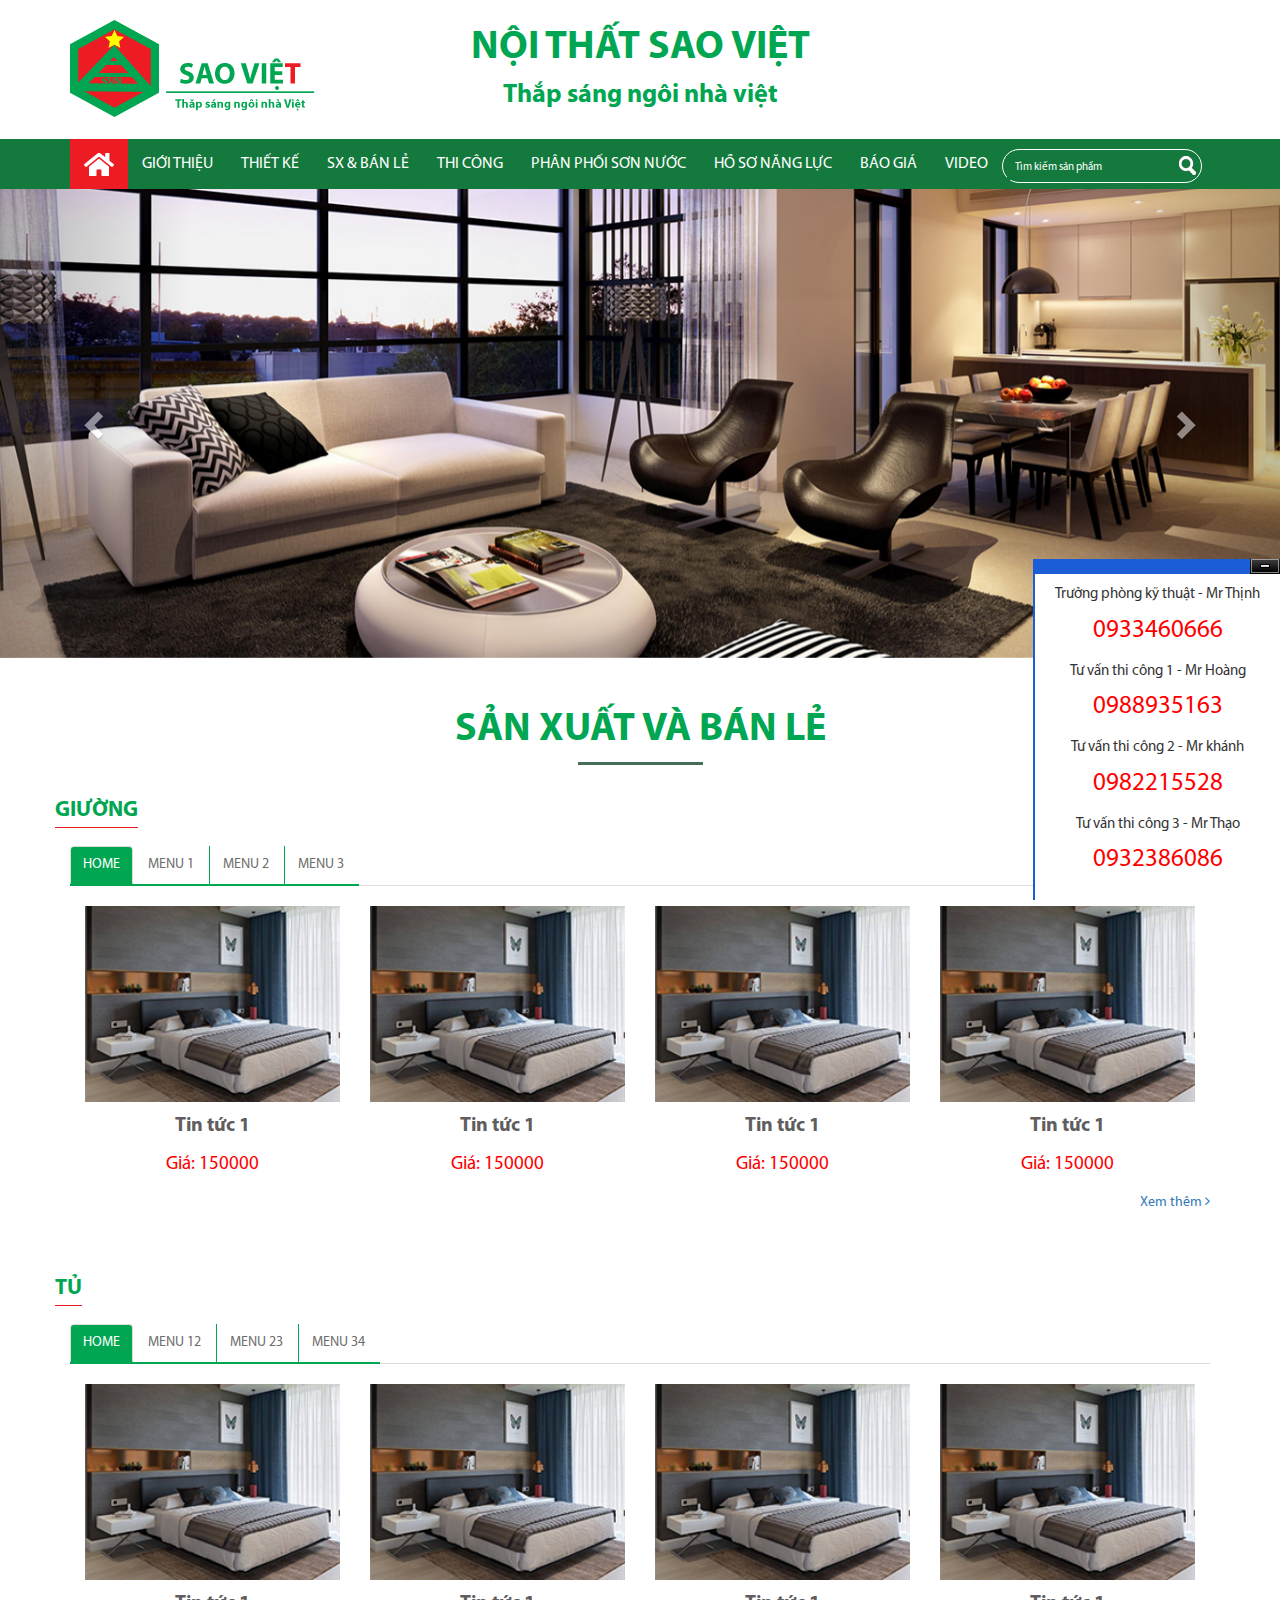
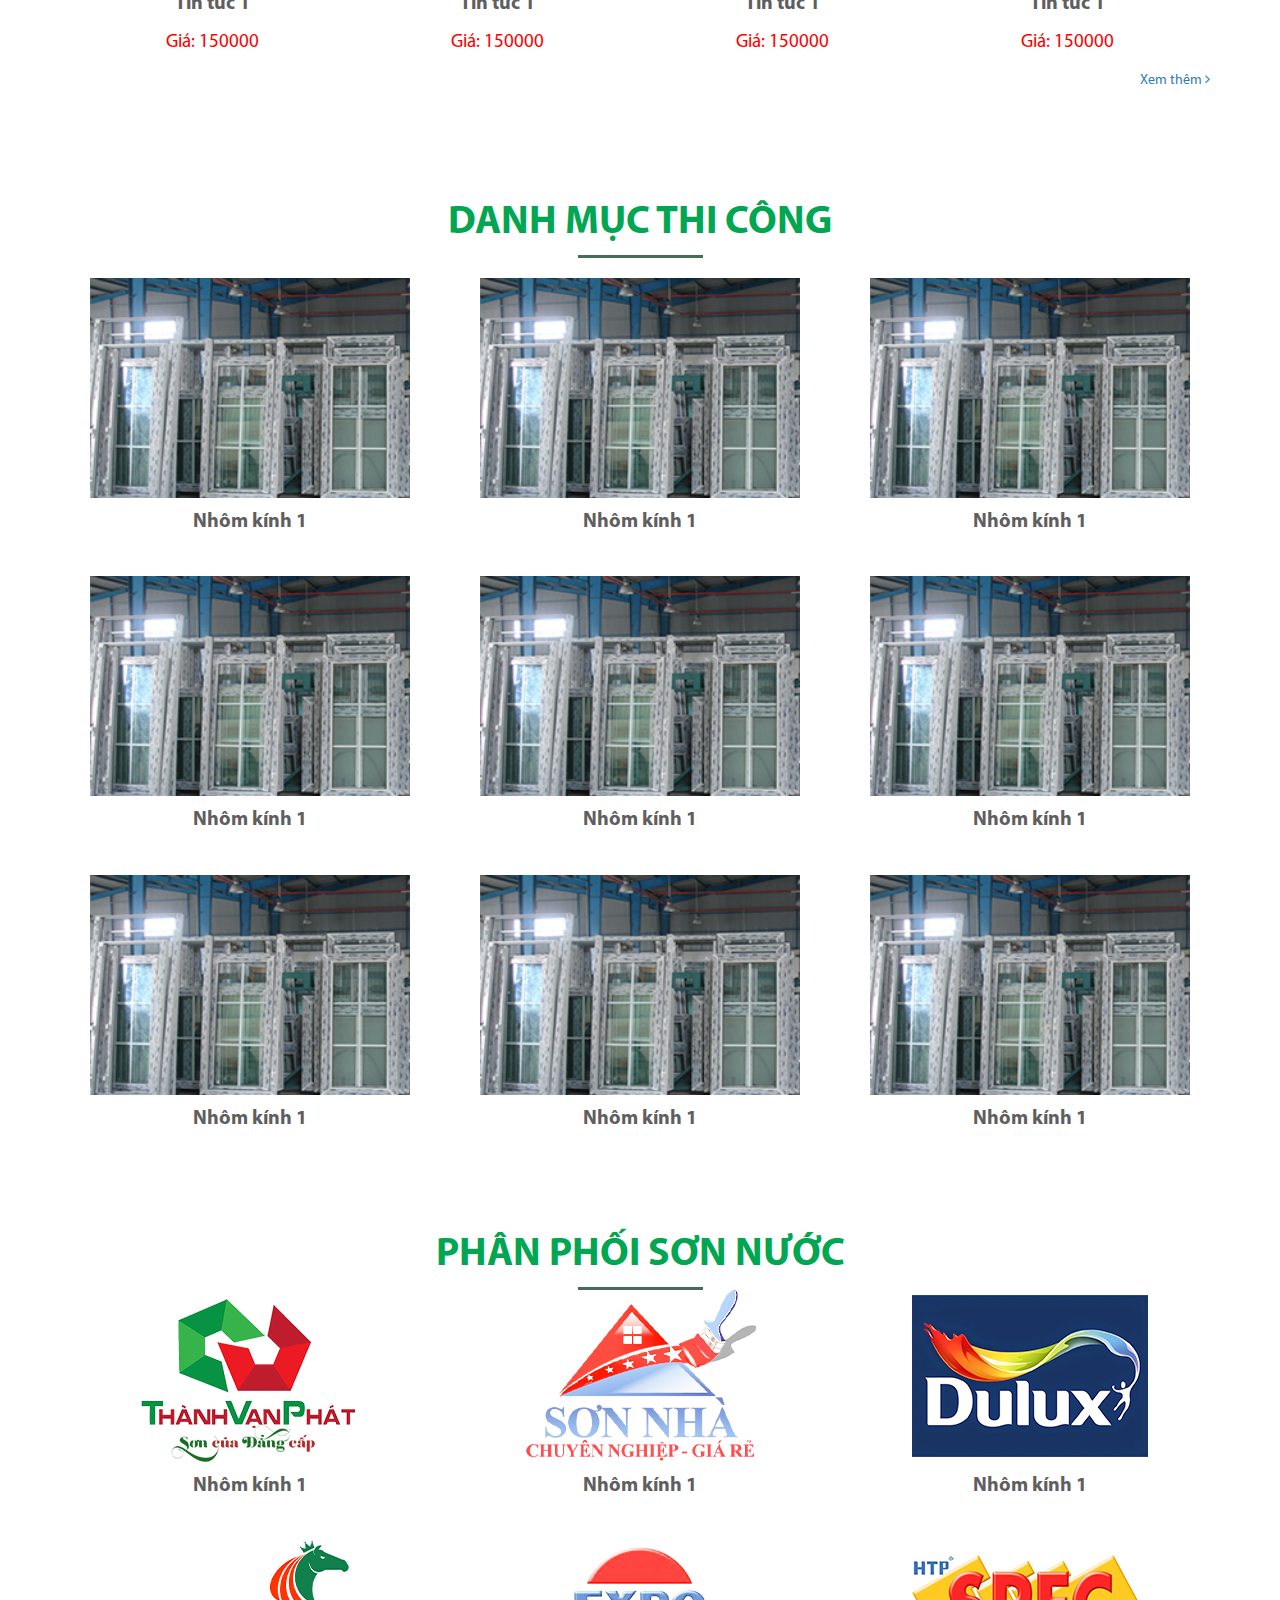
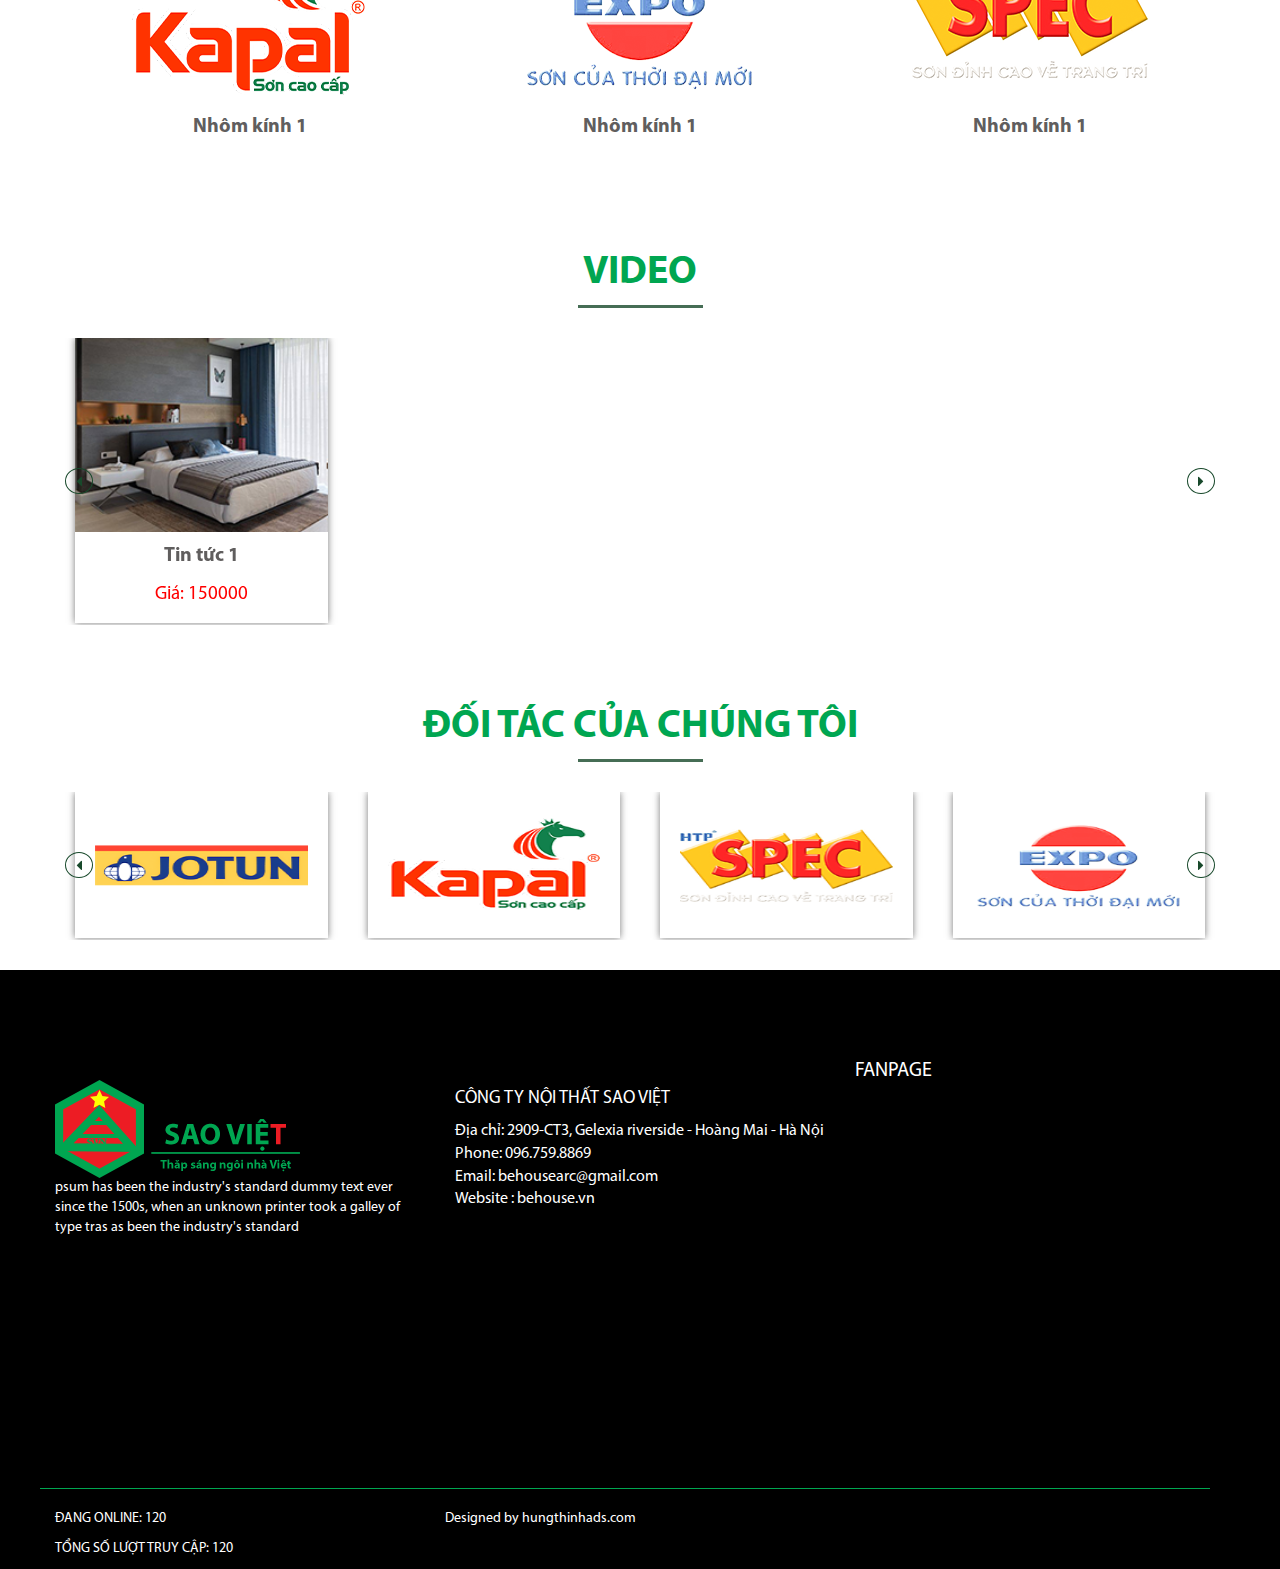
==== commit 1e6b02e8: "a" ====
--- a/index.html
+++ b/index.html
@@ -737,7 +737,51 @@
         </div>
     </footer>
 
-    
+    <div class="tuvan_footer" style="display: block;">          
+            <div class="wap">
+                <div id="clos"></div>
+                                <div class="tv1">
+                    <p class="p2">Trưởng phòng kỹ thuật - Mr Thịnh</p>
+                    <p class="p3"> <a href="tel:0933460666">0933460666</a></p>                  
+                </div>
+                                <div class="tv1">
+                    <p class="p2">Tư vấn thi công 1 - Mr Hoàng</p>
+                    <p class="p3"> <a href="tel:0988935163">0988935163</a></p>                  
+                </div>
+                                <div class="tv1">
+                    <p class="p2">Tư vấn thi công 2 - Mr khánh</p>
+                    <p class="p3"> <a href="tel:0982215528">0982215528</a></p>                  
+                </div>
+                                <div class="tv1">
+                    <p class="p2">Tư vấn thi công 3 - Mr Thạo</p>
+                    <p class="p3"> <a href="tel:0932386086">0932386086</a></p>                  
+                </div>
+                            </div>
+            
+            <script type="text/javascript">
+                jQuery(document).ready(function($){
+                    $('#clos').bind('click',function(){
+                        if($(this).parent().parent().hasClass('clicked')){
+                            $(this).parent().parent().removeClass('clicked');
+                        }else{
+                            $(this).parent().parent().addClass('clicked');
+                        }                       
+                    })
+                })
+            </script>
+            <style>
+                .tuvan_footer{background:none repeat scroll 0 0 #FFFFFF;border-left:2px solid #1a5dd7;bottom:0;position:fixed;right:0;z-index:9999;border-top:15px solid #1a5dd7;transition:all 0.4s ease 0s;-webkit-transition:all 0.4s ease 0s;-ms-transition:all 0.4s ease 0s;}
+                .tuvan_footer .wap{padding:10px 20px;text-align:center;position:relative;}
+                .p1{font-weight:600;font-size:15px;color:red;}
+                .p2{font-size:15px;padding:0;}
+                .p3 a{color:#FF0000 !important;font-size:25px;line-height:normal;}
+                .tv1{padding-bottom:5px;}
+                .tuvan_footer.clicked{height:0px;}
+                .tuvan_footer.clicked #clos{background-position:right 0;}
+                #clos{background:url("images/button.gif") no-repeat scroll -30px 0 rgba(0, 0, 0, 0);height:15px;position:absolute;right:0;top:-15px;width:30px;cursor:pointer;}
+            </style>
+            
+        </div>
 </body>
 
 </html>
